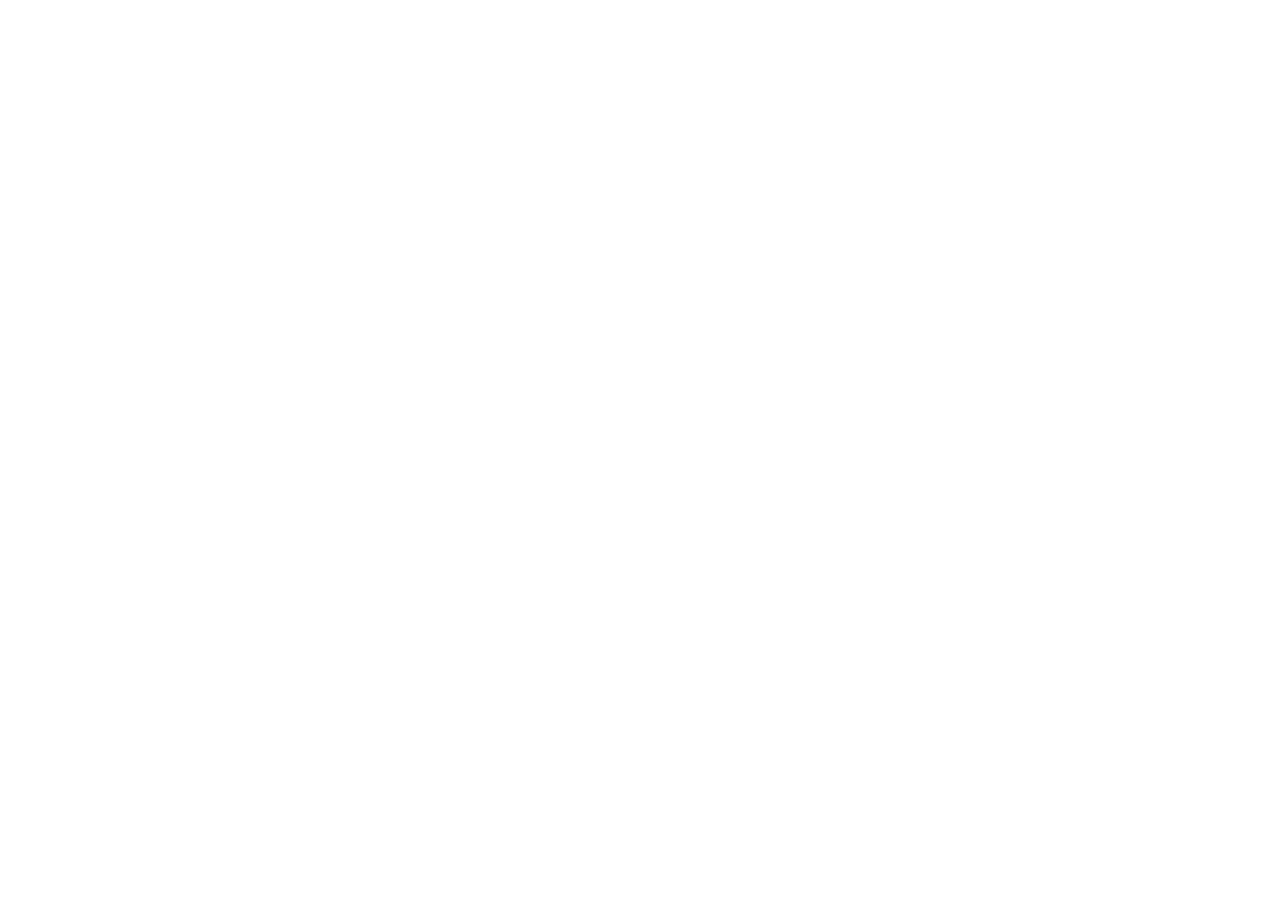
==== index.html @ fd1d8712 "index" ====
<!DOCTYPE html>
<html lang="en">
<head>
    <meta charset="UTF-8">
    <meta name="viewport" content="width=device-width, initial-scale=1.0">
    <title>Bienes Raices</title>
</head>
<body>
    
</body>
</html>
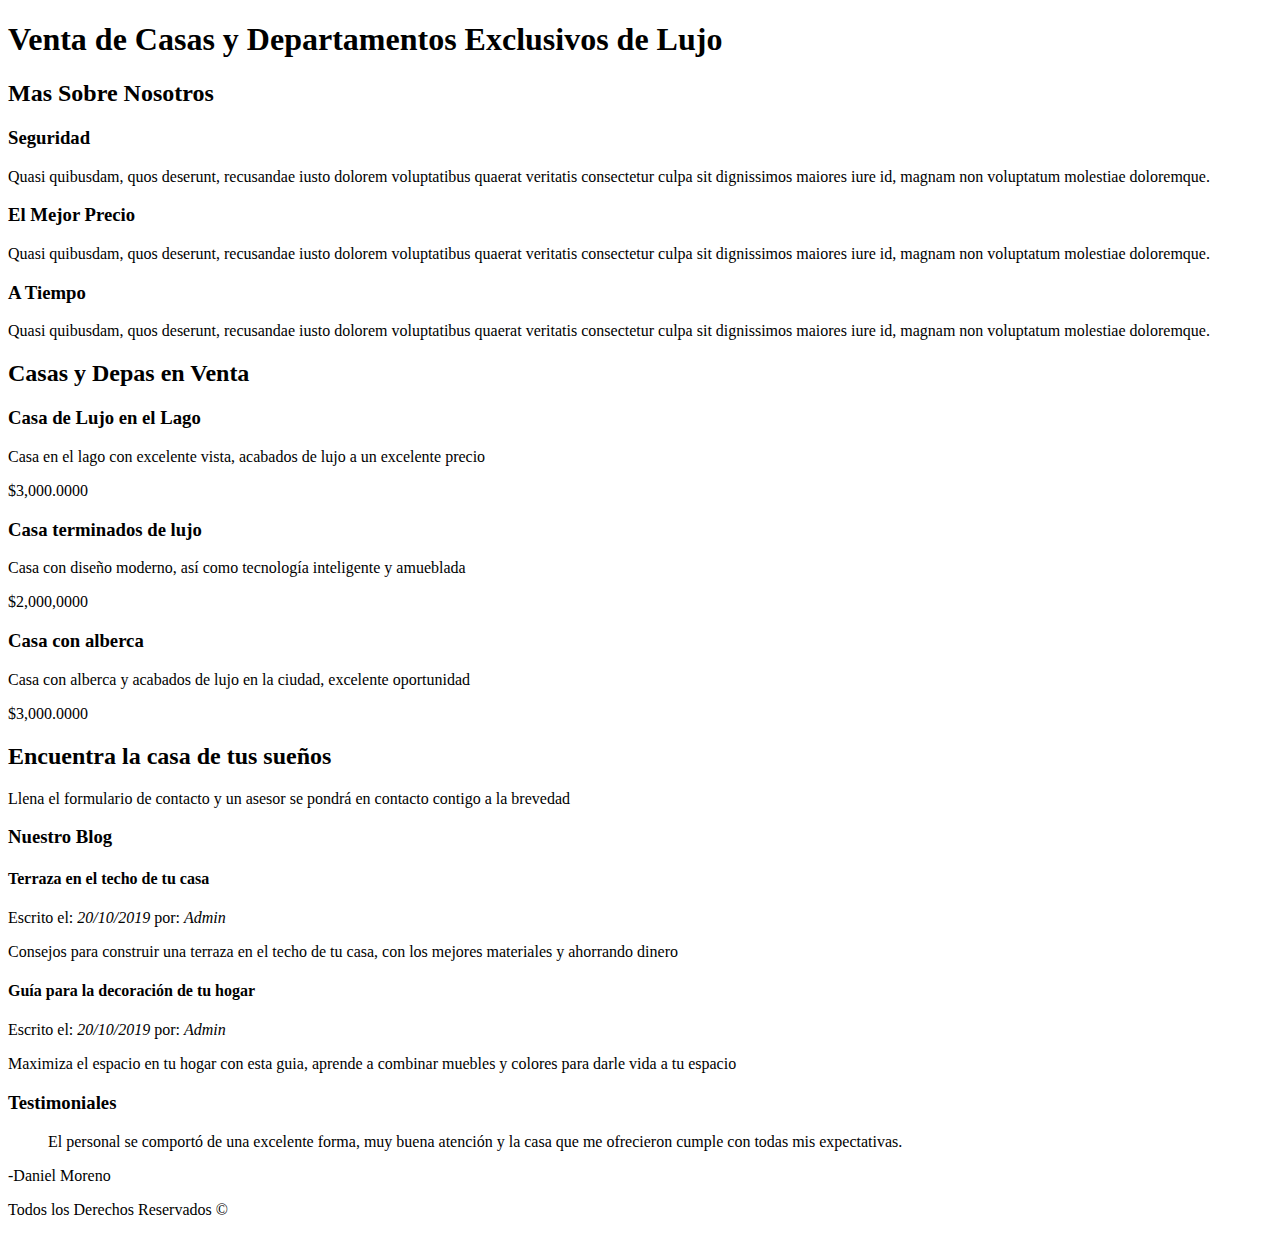
==== commit 8d05ed73: "textos y parrafos" ====
--- a/index.html
+++ b/index.html
@@ -6,6 +6,52 @@
     <title>Bienes Raices</title>
 </head>
 <body>
+    <h1>Venta de Casas y Departamentos Exclusivos de Lujo</h1>
+
+    <h2>Mas Sobre Nosotros</h2>
     
+    <h3>Seguridad</h3>
+    <p>Quasi quibusdam, quos deserunt, recusandae iusto dolorem voluptatibus quaerat veritatis consectetur culpa sit dignissimos maiores iure id, magnam non voluptatum molestiae doloremque.</p>
+    
+    <h3>El Mejor Precio</h3> 
+    <p>Quasi quibusdam, quos deserunt, recusandae iusto dolorem voluptatibus quaerat veritatis consectetur culpa sit dignissimos maiores iure id, magnam non voluptatum molestiae doloremque.</p>
+    
+    <h3>A Tiempo</h3>
+    <p>Quasi quibusdam, quos deserunt, recusandae iusto dolorem voluptatibus quaerat veritatis consectetur culpa sit dignissimos maiores iure id, magnam non voluptatum molestiae doloremque.</p>
+    
+    <h2>Casas y Depas en Venta</h2>   
+    
+    <h3>Casa de Lujo en el Lago</h3>
+    <p>Casa en el lago con excelente vista, acabados de lujo a un excelente precio</p>
+    <p>$3,000.0000</p>
+
+    <h3>Casa terminados de lujo</h3>
+    <p>Casa con diseño moderno, así como tecnología inteligente y amueblada</p>
+    <p>$2,000,0000</p>
+
+    <h3>Casa con alberca</h3>
+    <p>Casa con alberca y acabados de lujo en la ciudad, excelente oportunidad</p>
+    <p>$3,000.0000</p>
+
+    <h2>Encuentra la casa de tus sueños</h2>
+    <p>Llena el formulario de contacto y un asesor se pondrá en contacto contigo a la brevedad</p>
+
+    <h3>Nuestro Blog</h3>
+    <h4>Terraza en el techo de tu casa</h4>
+    <p>Escrito el: <em>20/10/2019</em> por: <em>Admin</em></p>
+    <p>Consejos para construir una terraza en el techo de tu casa, con los mejores materiales y ahorrando dinero</p>
+
+    <h4>Guía para la decoración de tu hogar</h4>
+    <p>Escrito el: <em>20/10/2019</em> por: <em>Admin</em></p>
+    <p>Maximiza el espacio en tu hogar con esta guia, aprende a combinar muebles y colores para darle vida a tu espacio</p>
+
+    <h3>Testimoniales</h3>
+    <blockquote>
+        El personal se comportó de una excelente forma, muy buena atención y la casa 
+        que me ofrecieron cumple con todas mis expectativas.
+    </blockquote>
+    <p>-Daniel Moreno</p>
+
+    <p>Todos los Derechos Reservados &copy;</p>
 </body>
-</html>+</html>  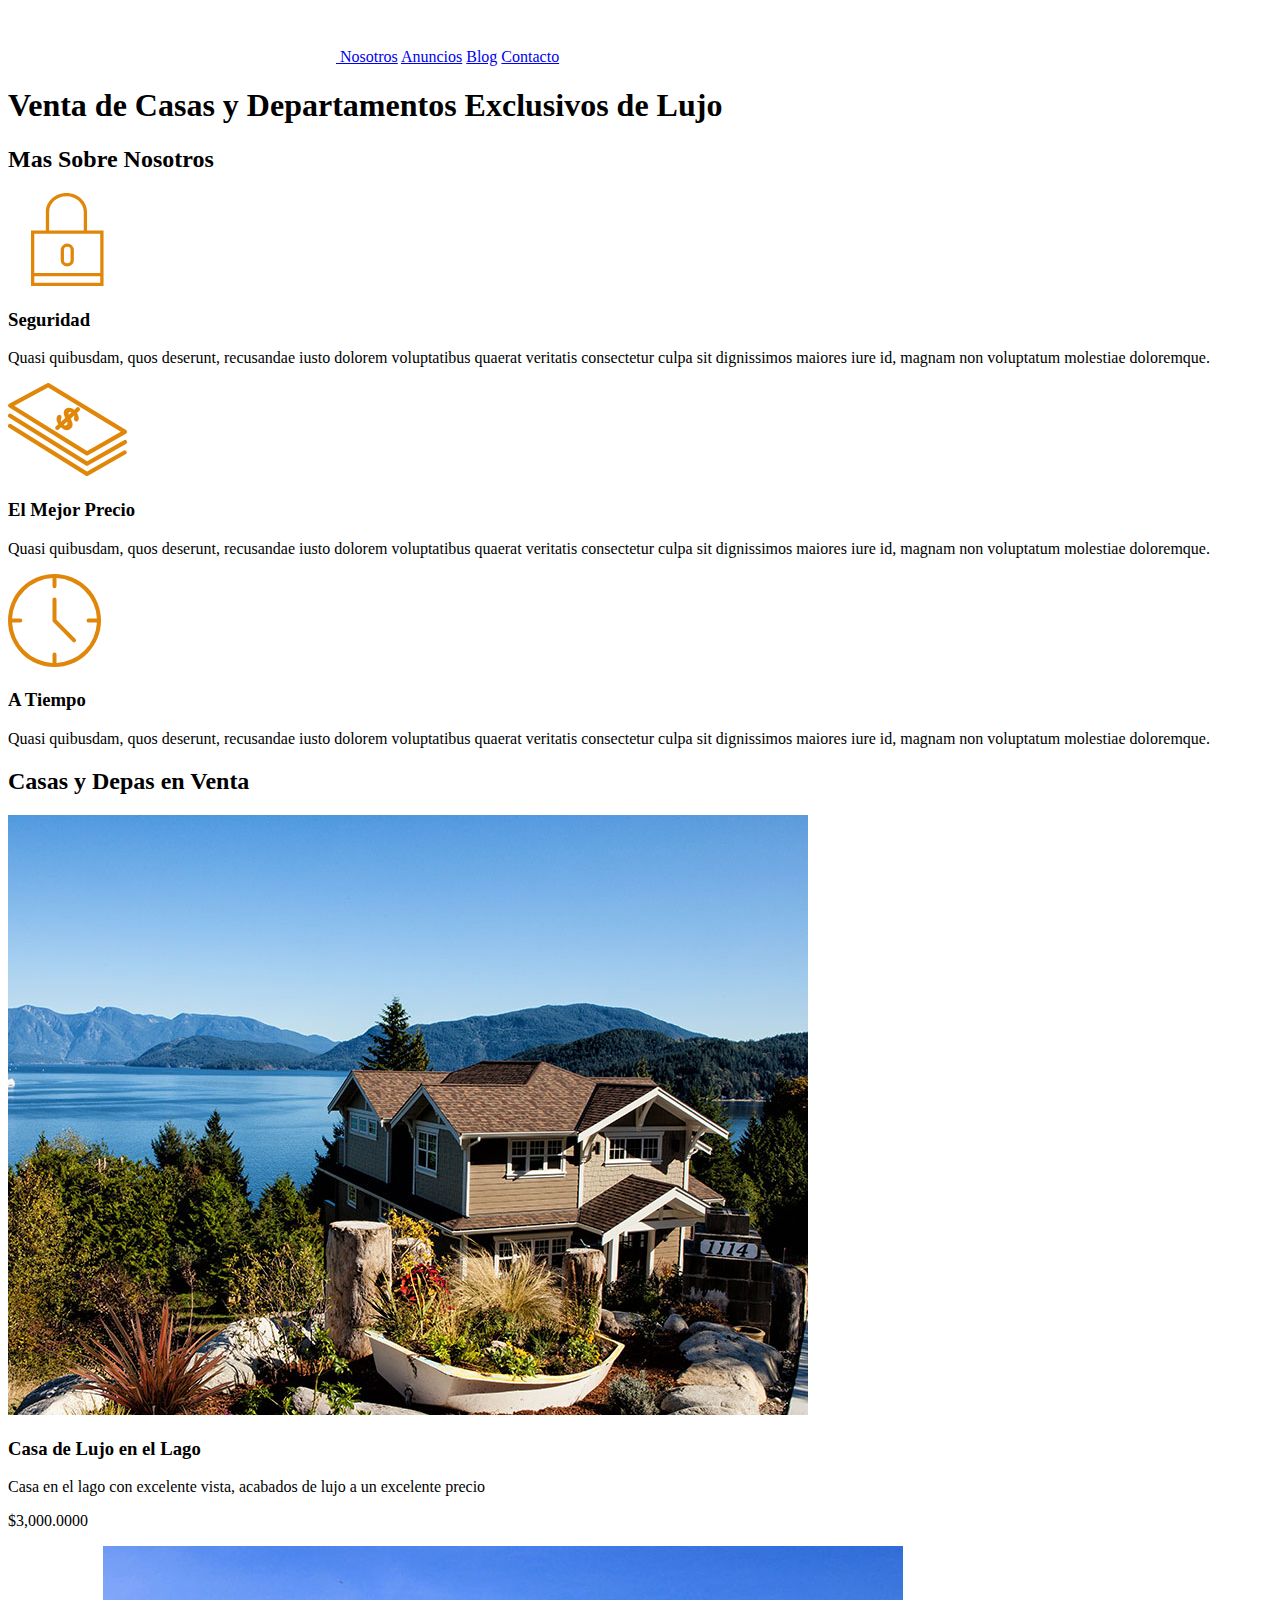
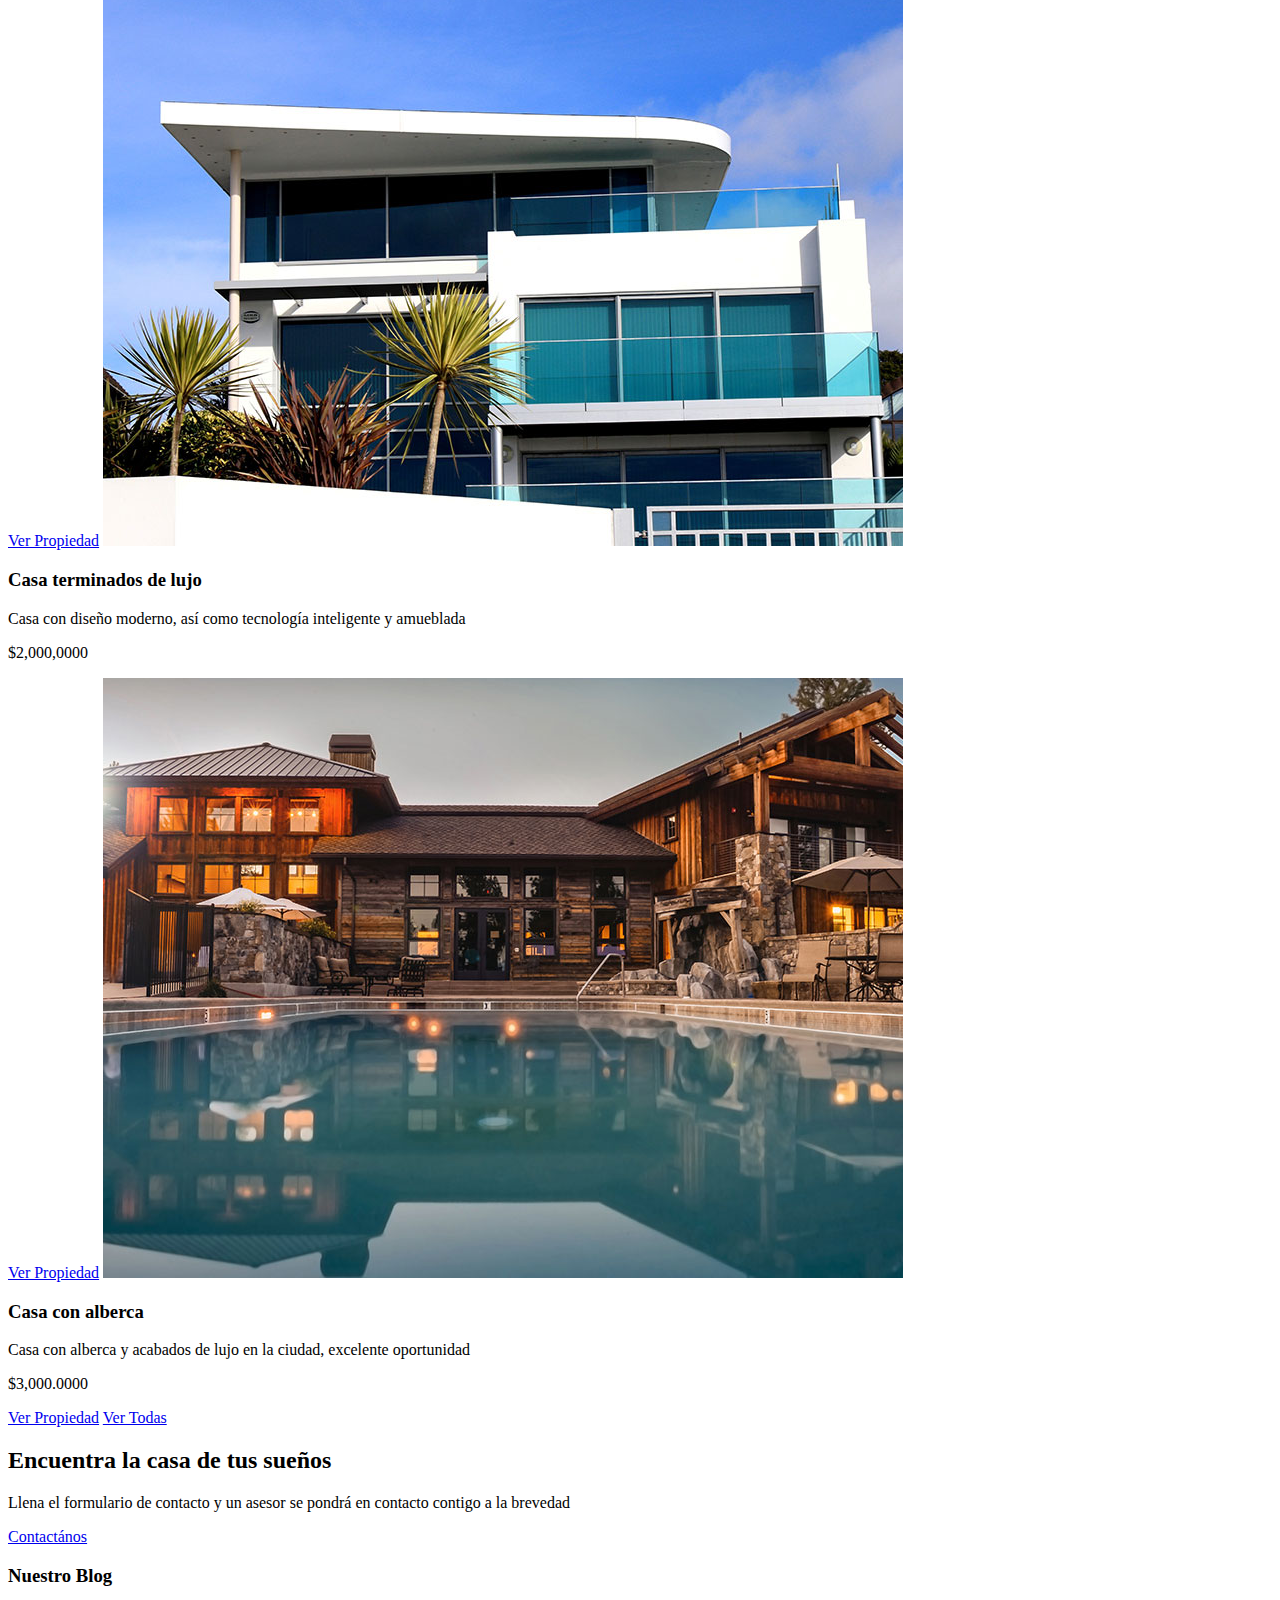
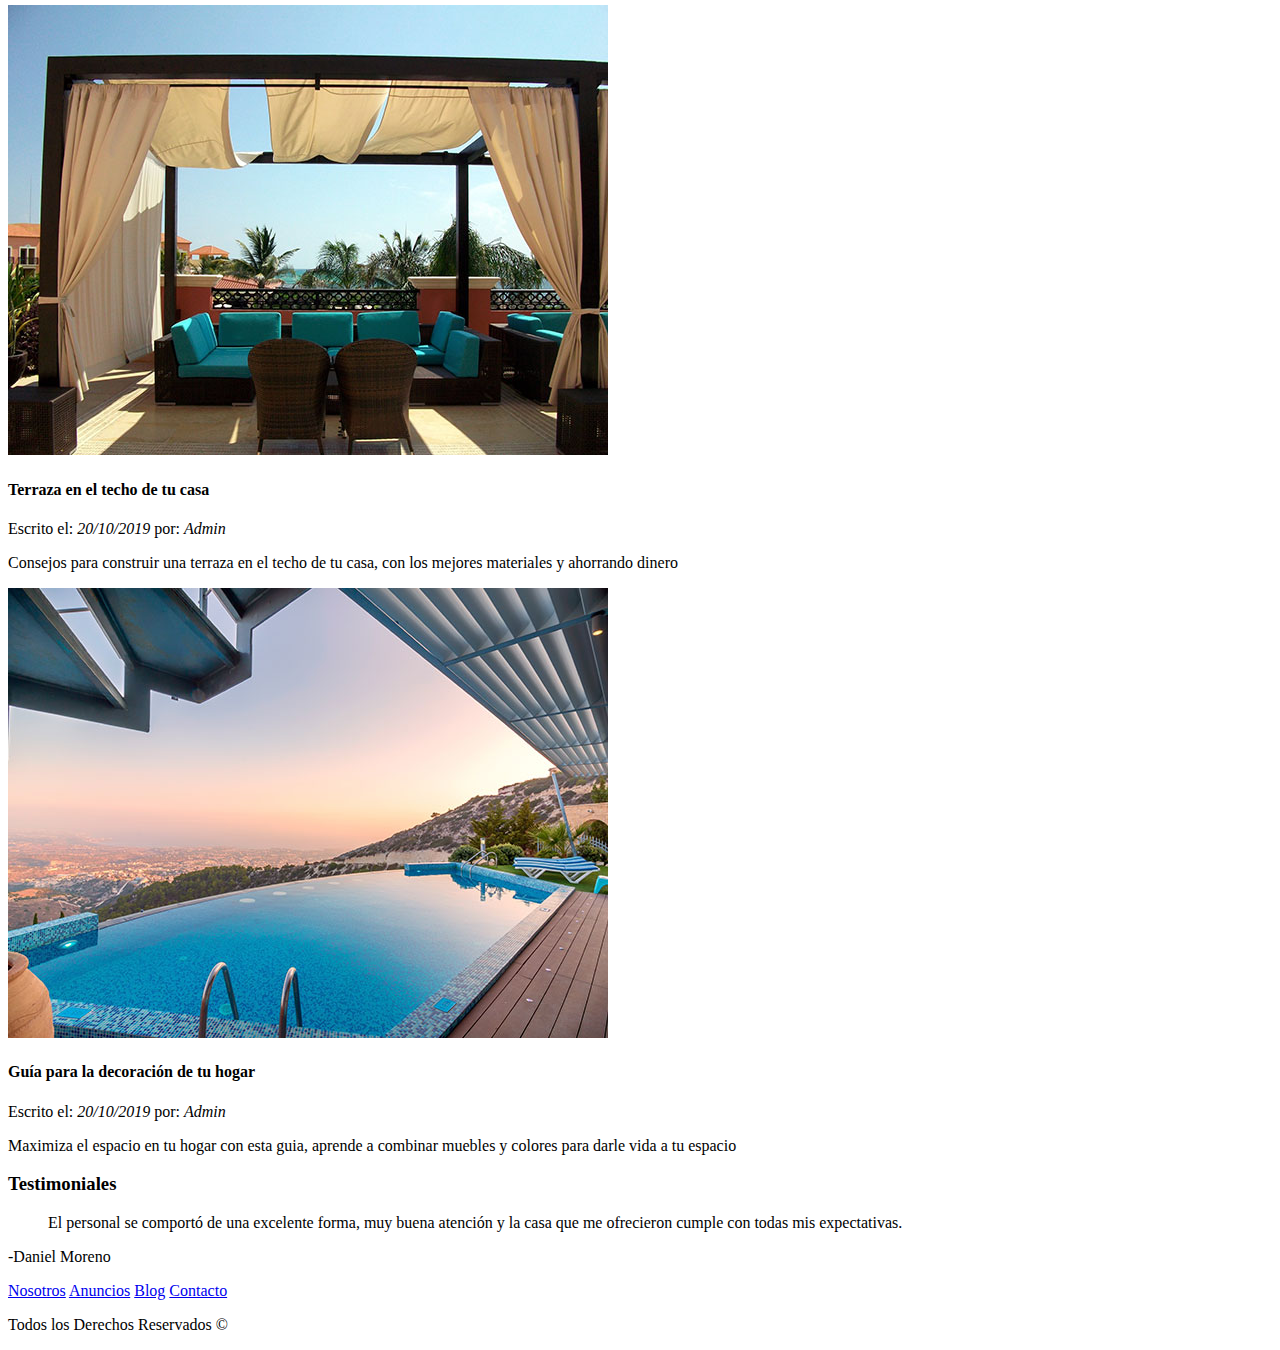
==== commit 7ca7a2c2: "etiquetas <a> y <img>" ====
--- a/index.html
+++ b/index.html
@@ -6,52 +6,83 @@
     <title>Bienes Raices</title>
 </head>
 <body>
+
+    <a href="/">
+        <img src="img/logo.svg" alt="">
+    </a>
+    <a href="nosotros.html">Nosotros</a>
+    <a href="anuncios.html">Anuncios</a>
+    <a href="blog.html">Blog</a>
+    <a href="contacto.html">Contacto</a>
+    
     <h1>Venta de Casas y Departamentos Exclusivos de Lujo</h1>
 
     <h2>Mas Sobre Nosotros</h2>
     
+    <img src="img/icono1.svg" alt="">
     <h3>Seguridad</h3>
     <p>Quasi quibusdam, quos deserunt, recusandae iusto dolorem voluptatibus quaerat veritatis consectetur culpa sit dignissimos maiores iure id, magnam non voluptatum molestiae doloremque.</p>
     
+    <img src="img/icono2.svg" alt="">
     <h3>El Mejor Precio</h3> 
     <p>Quasi quibusdam, quos deserunt, recusandae iusto dolorem voluptatibus quaerat veritatis consectetur culpa sit dignissimos maiores iure id, magnam non voluptatum molestiae doloremque.</p>
     
+    <img src="img/icono3.svg" alt="">
     <h3>A Tiempo</h3>
     <p>Quasi quibusdam, quos deserunt, recusandae iusto dolorem voluptatibus quaerat veritatis consectetur culpa sit dignissimos maiores iure id, magnam non voluptatum molestiae doloremque.</p>
     
     <h2>Casas y Depas en Venta</h2>   
     
+    <img src="img/anuncio1.jpg" alt="">
     <h3>Casa de Lujo en el Lago</h3>
     <p>Casa en el lago con excelente vista, acabados de lujo a un excelente precio</p>
     <p>$3,000.0000</p>
+    <a href="#">Ver Propiedad</a>
 
+    <img src="img/anuncio2.jpg" alt="">
     <h3>Casa terminados de lujo</h3>
     <p>Casa con diseño moderno, así como tecnología inteligente y amueblada</p>
     <p>$2,000,0000</p>
+    <a href="#">Ver Propiedad</a>
 
+    <img src="img/anuncio3.jpg" alt="">
     <h3>Casa con alberca</h3>
     <p>Casa con alberca y acabados de lujo en la ciudad, excelente oportunidad</p>
     <p>$3,000.0000</p>
+    <a href="#">Ver Propiedad</a>
+
+    <a href="anuncios.html">Ver Todas</a>
 
     <h2>Encuentra la casa de tus sueños</h2>
-    <p>Llena el formulario de contacto y un asesor se pondrá en contacto contigo a la brevedad</p>
+    <p>Llena el formulario de contacto y un asesor se pondrá 
+    en contacto contigo a la brevedad</p>
+    <a href="contacto.html">Contactános</a>
 
     <h3>Nuestro Blog</h3>
+
+    <img src="img/blog1.jpg" alt="">
     <h4>Terraza en el techo de tu casa</h4>
     <p>Escrito el: <em>20/10/2019</em> por: <em>Admin</em></p>
     <p>Consejos para construir una terraza en el techo de tu casa, con los mejores materiales y ahorrando dinero</p>
 
+    <img src="img/blog2.jpg" alt="">
     <h4>Guía para la decoración de tu hogar</h4>
     <p>Escrito el: <em>20/10/2019</em> por: <em>Admin</em></p>
     <p>Maximiza el espacio en tu hogar con esta guia, aprende a combinar muebles y colores para darle vida a tu espacio</p>
 
     <h3>Testimoniales</h3>
+    
     <blockquote>
         El personal se comportó de una excelente forma, muy buena atención y la casa 
         que me ofrecieron cumple con todas mis expectativas.
     </blockquote>
     <p>-Daniel Moreno</p>
 
+    <a href="nosotros.html">Nosotros</a>
+    <a href="anuncios.html">Anuncios</a>
+    <a href="blog.html">Blog</a>
+    <a href="contacto.html">Contacto</a>
+
     <p>Todos los Derechos Reservados &copy;</p>
 </body>
 </html>  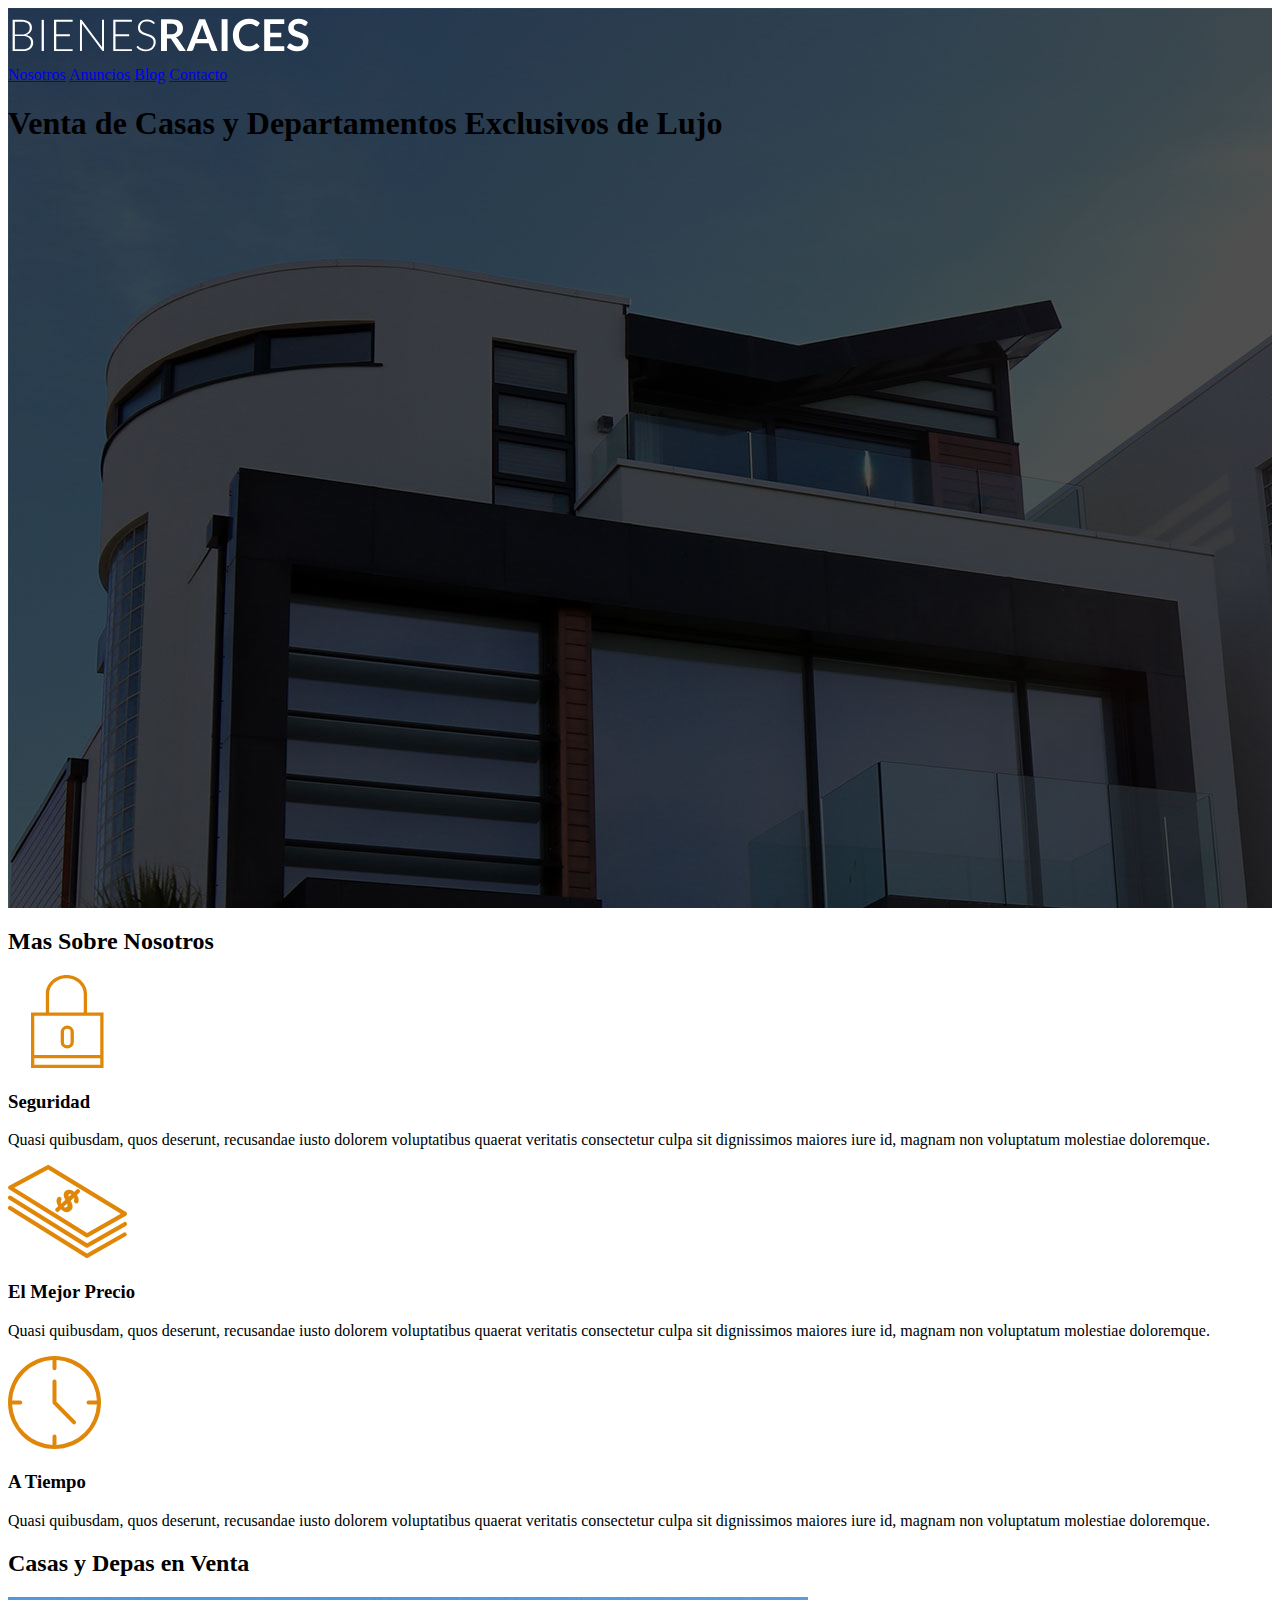
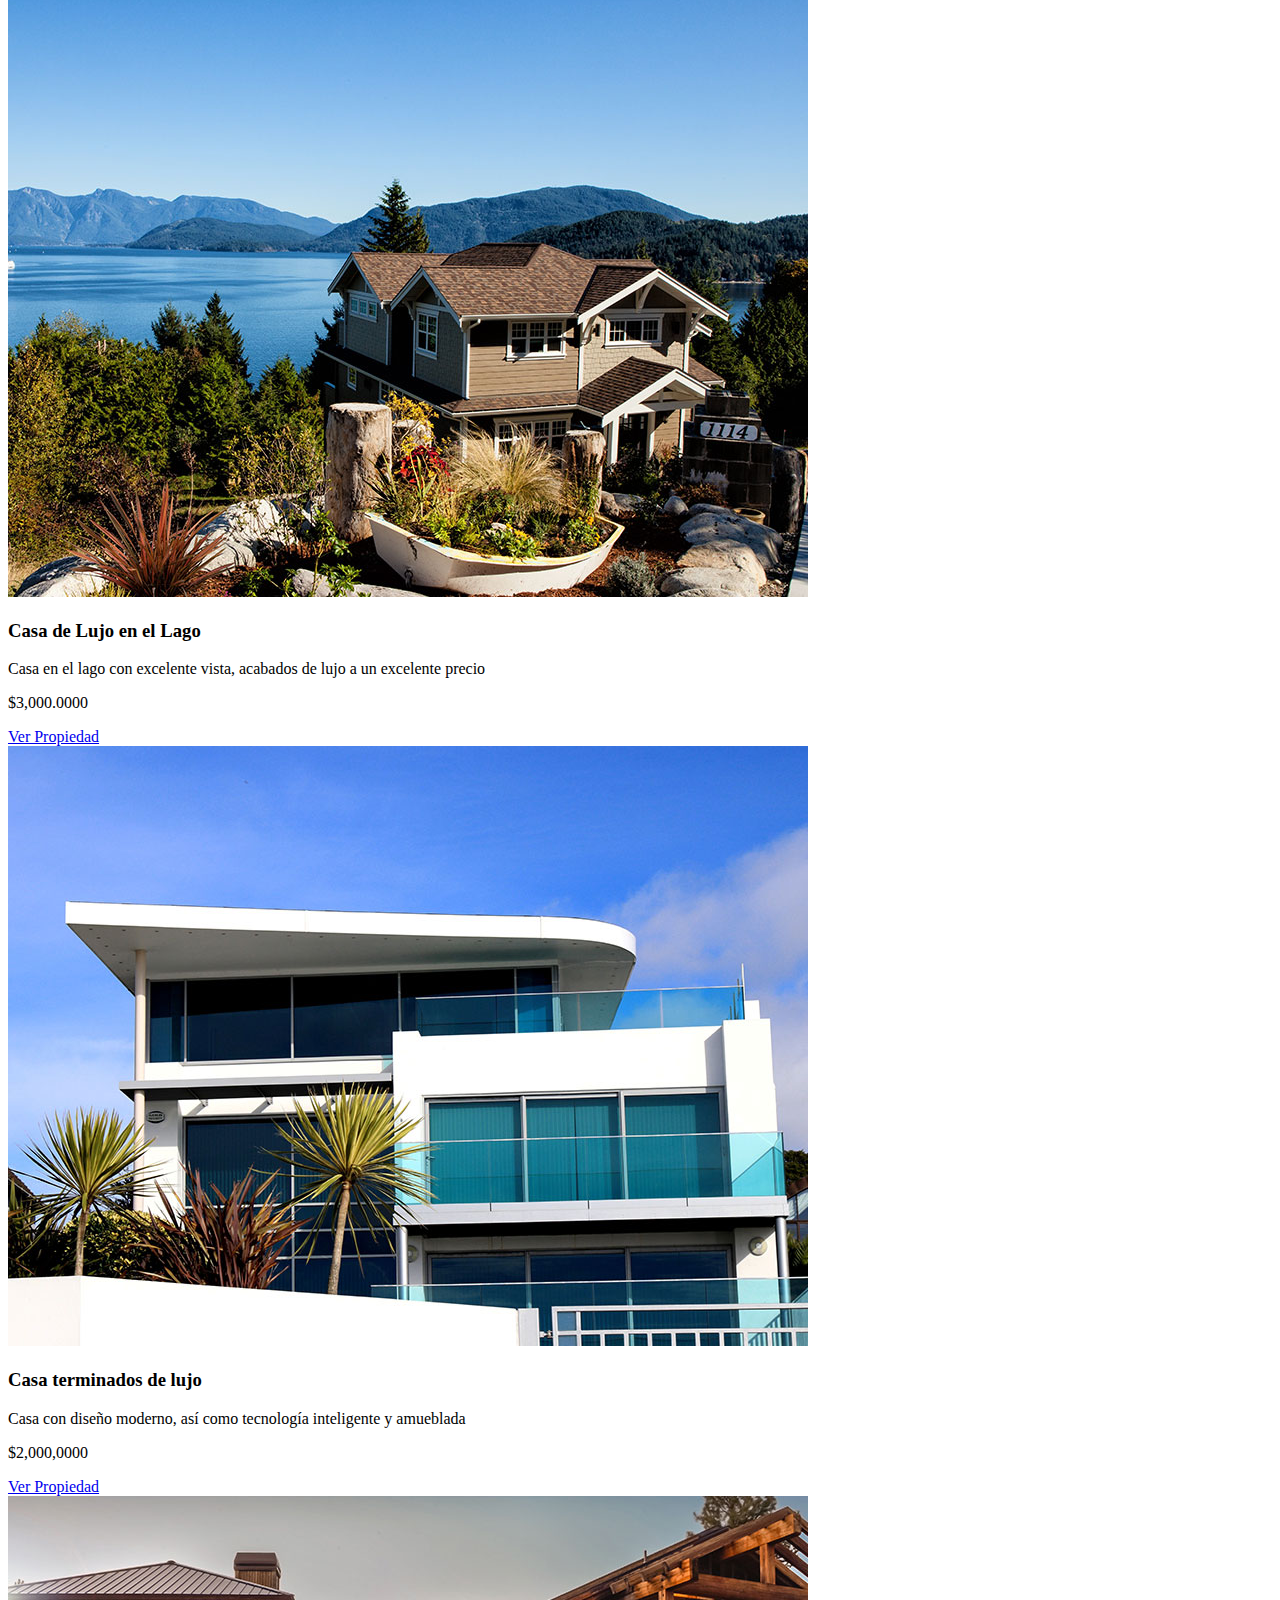
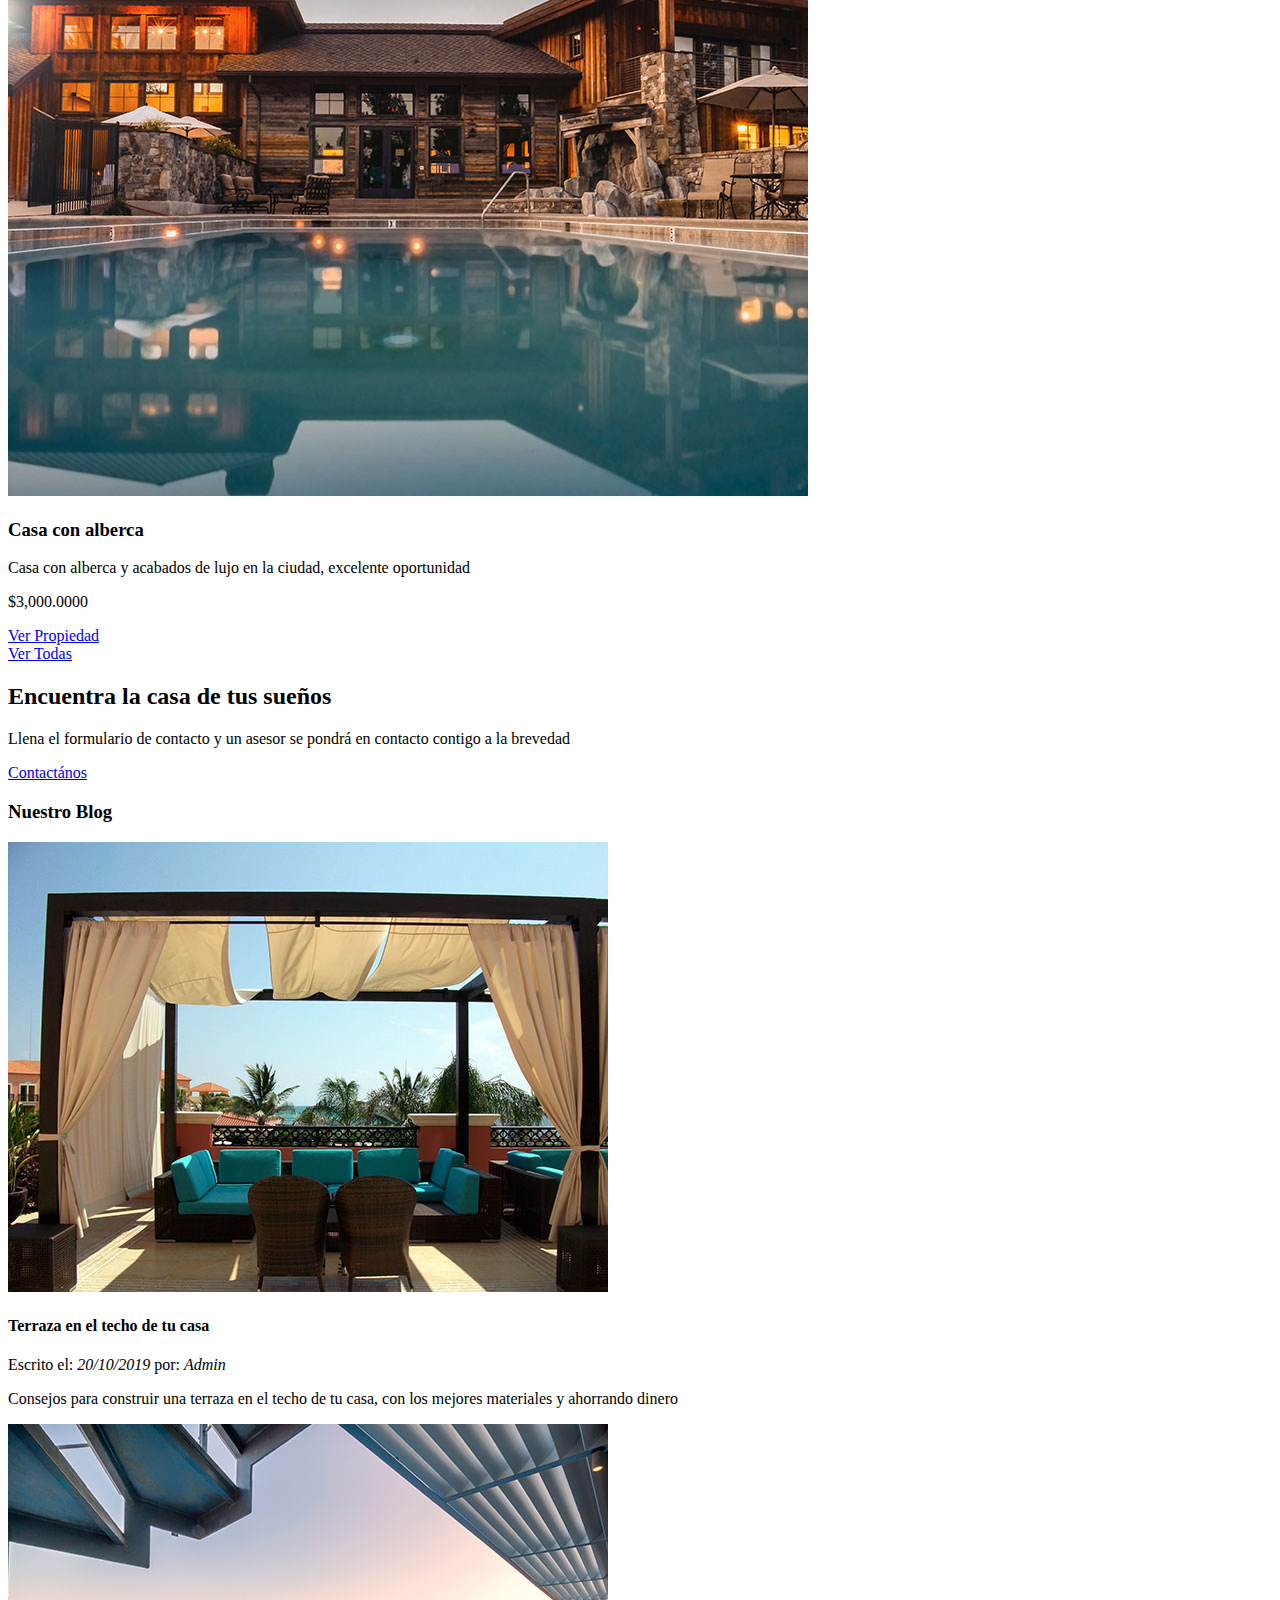
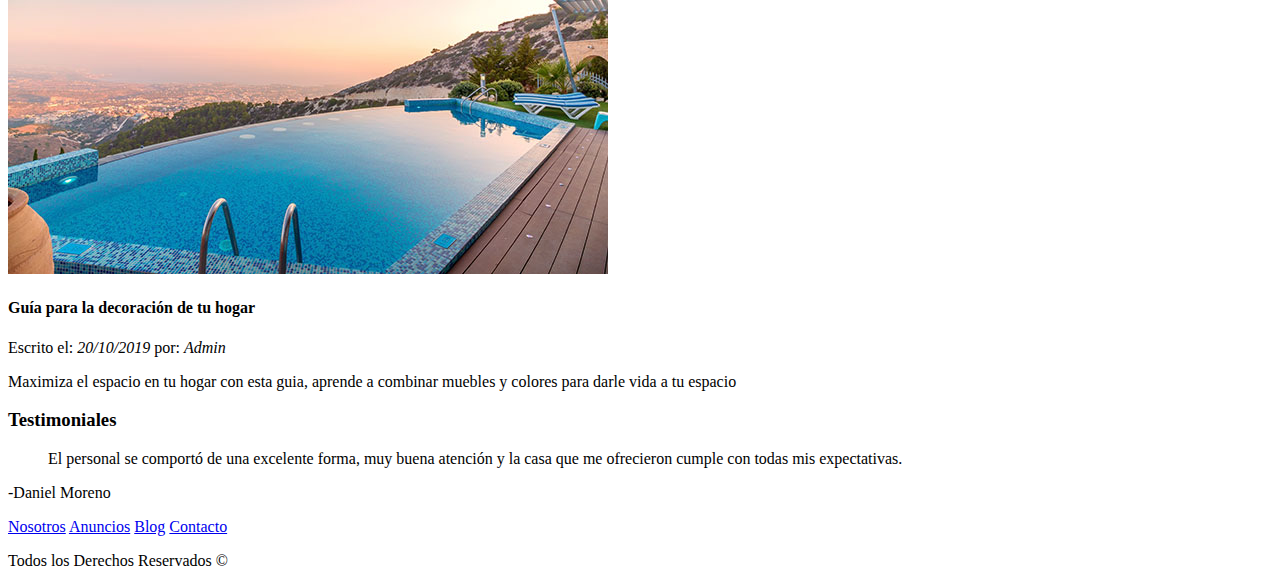
==== commit 7931ef59: "6,7,8" ====
--- a/index.html
+++ b/index.html
@@ -4,85 +4,120 @@
     <meta charset="UTF-8">
     <meta name="viewport" content="width=device-width, initial-scale=1.0">
     <title>Bienes Raices</title>
+    <link rel="stylesheet" href="css/styles.css">
 </head>
 <body>
 
-    <a href="/">
-        <img src="img/logo.svg" alt="">
-    </a>
-    <a href="nosotros.html">Nosotros</a>
-    <a href="anuncios.html">Anuncios</a>
-    <a href="blog.html">Blog</a>
-    <a href="contacto.html">Contacto</a>
+    <header class="site-header inicio">
+        <a href="/">
+            <img src="img/logo.svg" alt="">
+        </a>
+        <nav>
+            <a href="nosotros.html">Nosotros</a>
+            <a href="anuncios.html">Anuncios</a>
+            <a href="blog.html">Blog</a>
+            <a href="contacto.html">Contacto</a>
+        </nav>
+        <h1>Venta de Casas y Departamentos Exclusivos de Lujo</h1>
+    </header>
     
-    <h1>Venta de Casas y Departamentos Exclusivos de Lujo</h1>
+    <section>
 
-    <h2>Mas Sobre Nosotros</h2>
+        <h2>Mas Sobre Nosotros</h2>
+        
+        <div>
+            <img src="img/icono1.svg" alt="">
+            <h3>Seguridad</h3>
+            <p>Quasi quibusdam, quos deserunt, recusandae iusto dolorem voluptatibus quaerat veritatis consectetur culpa sit dignissimos maiores iure id, magnam non voluptatum molestiae doloremque.</p>
+        </div>
     
-    <img src="img/icono1.svg" alt="">
-    <h3>Seguridad</h3>
-    <p>Quasi quibusdam, quos deserunt, recusandae iusto dolorem voluptatibus quaerat veritatis consectetur culpa sit dignissimos maiores iure id, magnam non voluptatum molestiae doloremque.</p>
+        <div>
+            <img src="img/icono2.svg" alt="">
+            <h3>El Mejor Precio</h3> 
+            <p>Quasi quibusdam, quos deserunt, recusandae iusto dolorem voluptatibus quaerat veritatis consectetur culpa sit dignissimos maiores iure id, magnam non voluptatum molestiae doloremque.</p>
+        </div>
+
+        <div>
+            <img src="img/icono3.svg" alt="">
+            <h3>A Tiempo</h3>
+            <p>Quasi quibusdam, quos deserunt, recusandae iusto dolorem voluptatibus quaerat veritatis consectetur culpa sit dignissimos maiores iure id, magnam non voluptatum molestiae doloremque.</p>
+        </div>
+    </section>
+
+    <main>
     
-    <img src="img/icono2.svg" alt="">
-    <h3>El Mejor Precio</h3> 
-    <p>Quasi quibusdam, quos deserunt, recusandae iusto dolorem voluptatibus quaerat veritatis consectetur culpa sit dignissimos maiores iure id, magnam non voluptatum molestiae doloremque.</p>
+        <h2>Casas y Depas en Venta</h2>   
+        
+        <div>
+            <img src="img/anuncio1.jpg" alt="">
+            <h3>Casa de Lujo en el Lago</h3>
+            <p>Casa en el lago con excelente vista, acabados de lujo a un excelente precio</p>
+            <p>$3,000.0000</p>
+            <a href="#">Ver Propiedad</a>
+        </div>
+
+        <div>
+            <img src="img/anuncio2.jpg" alt="">
+            <h3>Casa terminados de lujo</h3>
+            <p>Casa con diseño moderno, así como tecnología inteligente y amueblada</p>
+            <p>$2,000,0000</p>
+            <a href="#">Ver Propiedad</a>
+        </div>
+
+        <div>
+            <img src="img/anuncio3.jpg" alt="">
+            <h3>Casa con alberca</h3>
+            <p>Casa con alberca y acabados de lujo en la ciudad, excelente oportunidad</p>
+            <p>$3,000.0000</p>
+            <a href="#">Ver Propiedad</a>
+        </div>
+
+        <a href="anuncios.html">Ver Todas</a>
     
-    <img src="img/icono3.svg" alt="">
-    <h3>A Tiempo</h3>
-    <p>Quasi quibusdam, quos deserunt, recusandae iusto dolorem voluptatibus quaerat veritatis consectetur culpa sit dignissimos maiores iure id, magnam non voluptatum molestiae doloremque.</p>
-    
-    <h2>Casas y Depas en Venta</h2>   
-    
-    <img src="img/anuncio1.jpg" alt="">
-    <h3>Casa de Lujo en el Lago</h3>
-    <p>Casa en el lago con excelente vista, acabados de lujo a un excelente precio</p>
-    <p>$3,000.0000</p>
-    <a href="#">Ver Propiedad</a>
+    </main>
 
-    <img src="img/anuncio2.jpg" alt="">
-    <h3>Casa terminados de lujo</h3>
-    <p>Casa con diseño moderno, así como tecnología inteligente y amueblada</p>
-    <p>$2,000,0000</p>
-    <a href="#">Ver Propiedad</a>
+    <section>
+        <h2>Encuentra la casa de tus sueños</h2>
+        <p>Llena el formulario de contacto y un asesor se pondrá 
+        en contacto contigo a la brevedad</p>
+        <a href="contacto.html">Contactános</a>
+    </section>
 
-    <img src="img/anuncio3.jpg" alt="">
-    <h3>Casa con alberca</h3>
-    <p>Casa con alberca y acabados de lujo en la ciudad, excelente oportunidad</p>
-    <p>$3,000.0000</p>
-    <a href="#">Ver Propiedad</a>
+    <section>
+        <h3>Nuestro Blog</h3>
 
-    <a href="anuncios.html">Ver Todas</a>
+        <article>
+            <img src="img/blog1.jpg" alt="">
+            <h4>Terraza en el techo de tu casa</h4>
+            <p>Escrito el: <em>20/10/2019</em> por: <em>Admin</em></p>
+            <p>Consejos para construir una terraza en el techo de tu casa, con los mejores materiales y ahorrando dinero</p>
+        </article>
 
-    <h2>Encuentra la casa de tus sueños</h2>
-    <p>Llena el formulario de contacto y un asesor se pondrá 
-    en contacto contigo a la brevedad</p>
-    <a href="contacto.html">Contactános</a>
+        <article>
+            <img src="img/blog2.jpg" alt="">
+            <h4>Guía para la decoración de tu hogar</h4>
+            <p>Escrito el: <em>20/10/2019</em> por: <em>Admin</em></p>
+            <p>Maximiza el espacio en tu hogar con esta guia, aprende a combinar muebles y colores para darle vida a tu espacio</p>
+        </article>
+    </section>
 
-    <h3>Nuestro Blog</h3>
-
-    <img src="img/blog1.jpg" alt="">
-    <h4>Terraza en el techo de tu casa</h4>
-    <p>Escrito el: <em>20/10/2019</em> por: <em>Admin</em></p>
-    <p>Consejos para construir una terraza en el techo de tu casa, con los mejores materiales y ahorrando dinero</p>
-
-    <img src="img/blog2.jpg" alt="">
-    <h4>Guía para la decoración de tu hogar</h4>
-    <p>Escrito el: <em>20/10/2019</em> por: <em>Admin</em></p>
-    <p>Maximiza el espacio en tu hogar con esta guia, aprende a combinar muebles y colores para darle vida a tu espacio</p>
-
-    <h3>Testimoniales</h3>
-    
-    <blockquote>
-        El personal se comportó de una excelente forma, muy buena atención y la casa 
-        que me ofrecieron cumple con todas mis expectativas.
-    </blockquote>
-    <p>-Daniel Moreno</p>
-
-    <a href="nosotros.html">Nosotros</a>
-    <a href="anuncios.html">Anuncios</a>
-    <a href="blog.html">Blog</a>
-    <a href="contacto.html">Contacto</a>
-
+    <section>
+        <h3>Testimoniales</h3>
+        
+        <blockquote>
+            El personal se comportó de una excelente forma, muy buena atención y la casa 
+            que me ofrecieron cumple con todas mis expectativas.
+        </blockquote>
+        <p>-Daniel Moreno</p>
+    </section>
+    <footer>
+        <nav>
+            <a href="nosotros.html">Nosotros</a>
+            <a href="anuncios.html">Anuncios</a>
+            <a href="blog.html">Blog</a>
+            <a href="contacto.html">Contacto</a>
+        </nav>
+    </footer>
     <p>Todos los Derechos Reservados &copy;</p>
 </body>
 </html>  --- a/css/styles.css
+++ b/css/styles.css
@@ -0,0 +1,6 @@
+/*Header*/
+.site-header.inicio{
+    background-image: url(../img/header.jpg);
+    height: 100vh;
+    min-height: 600px;
+}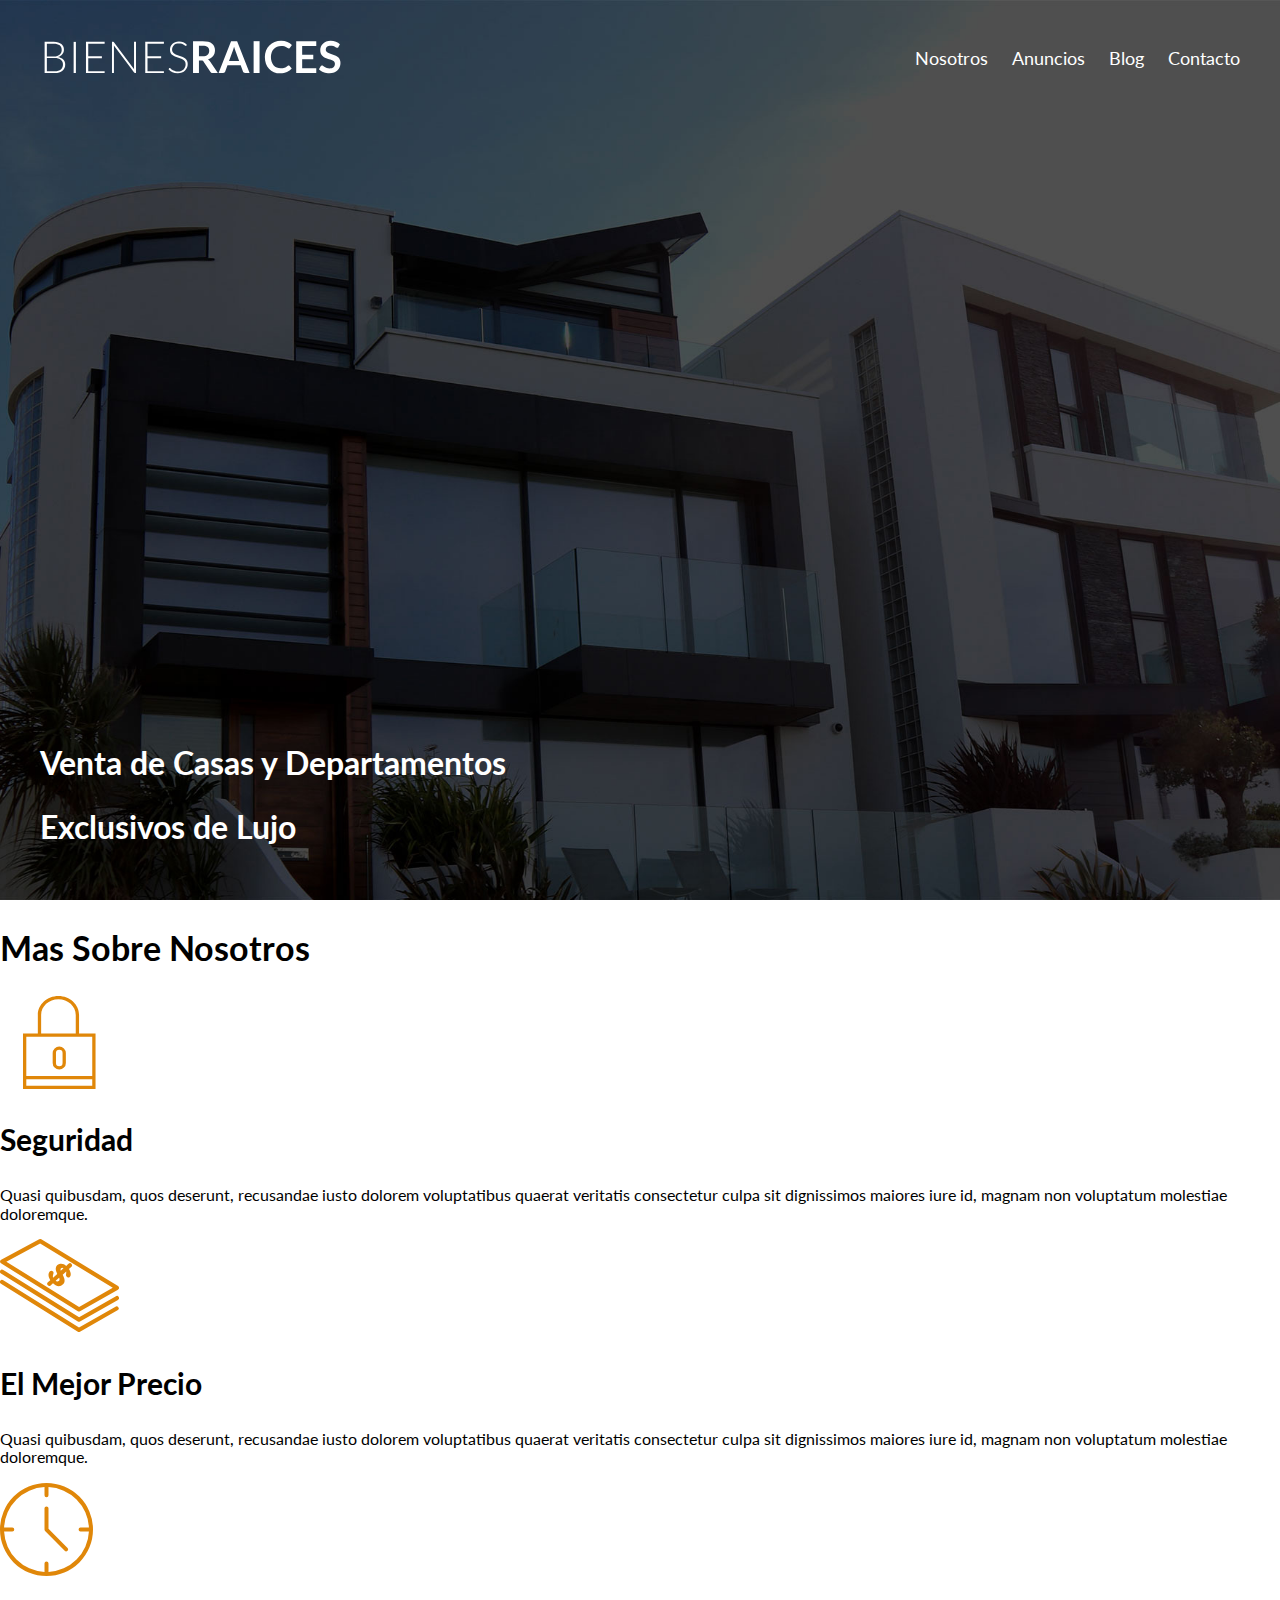
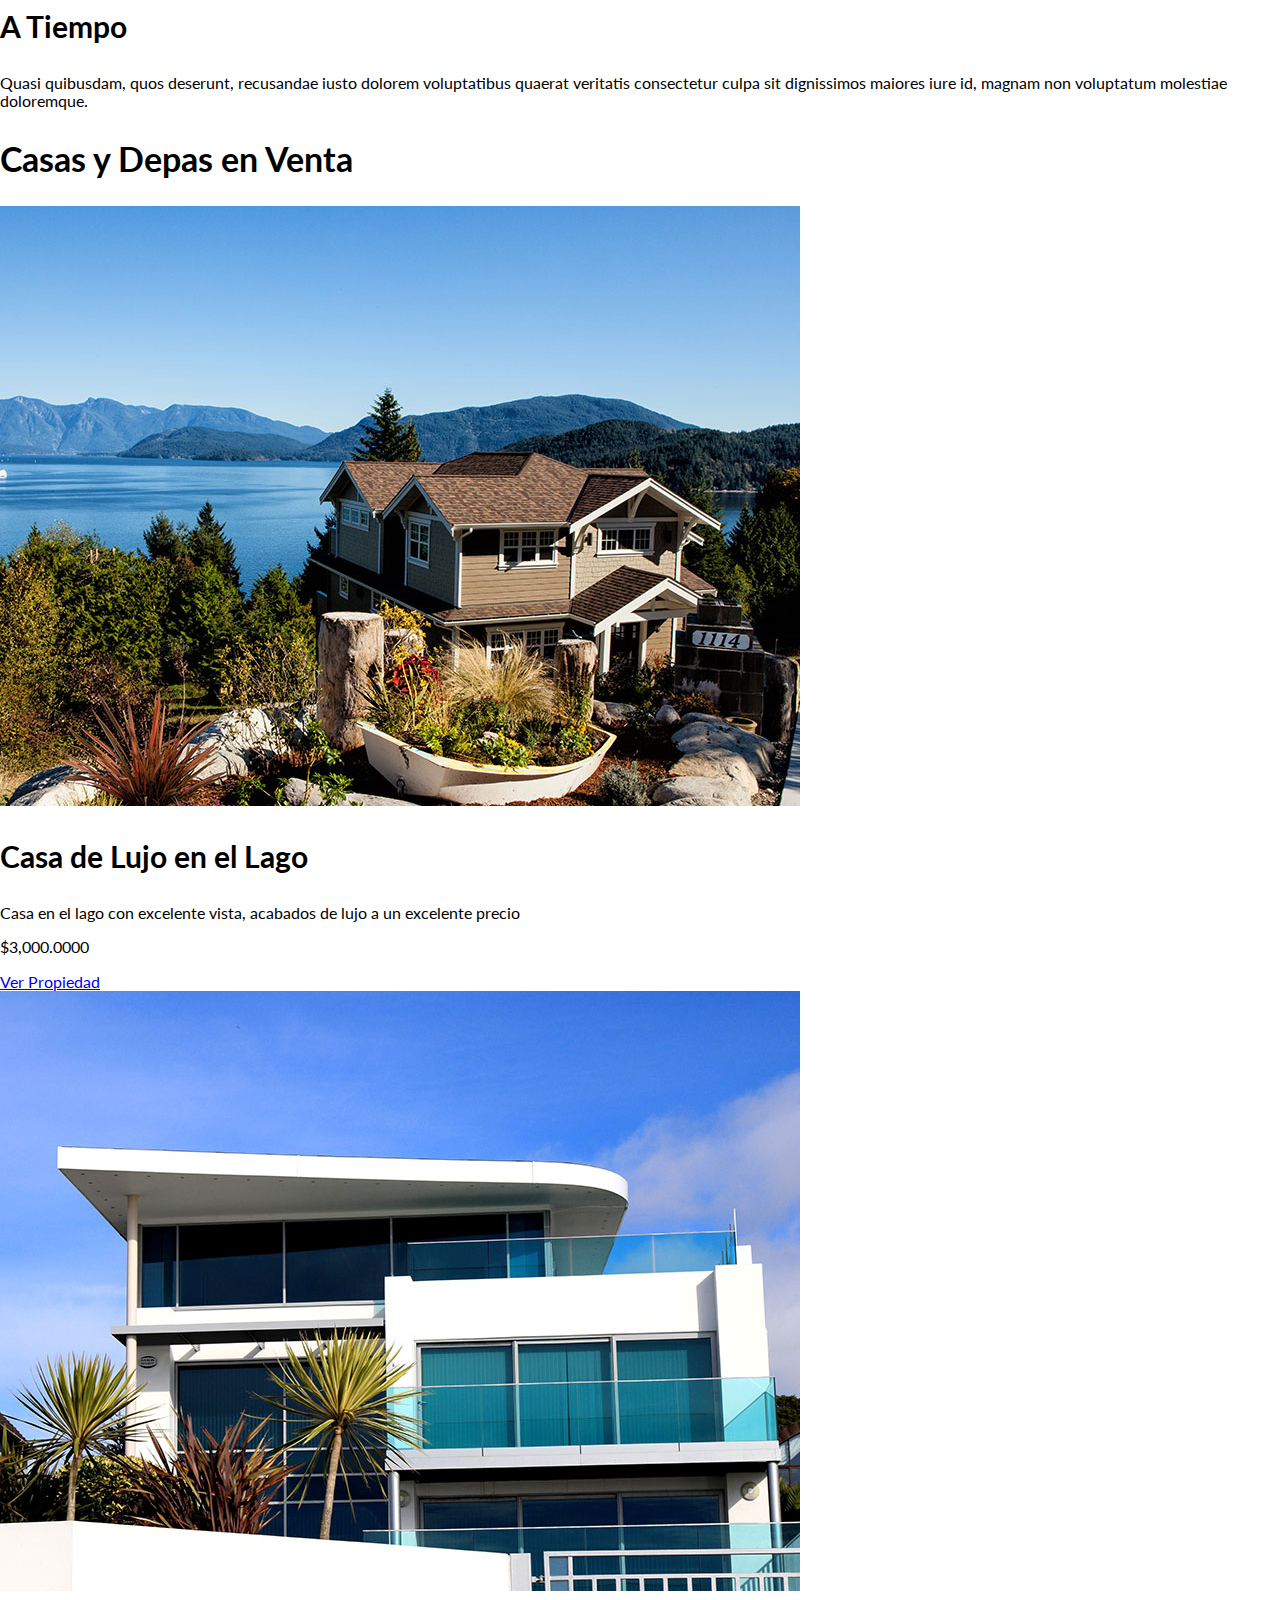
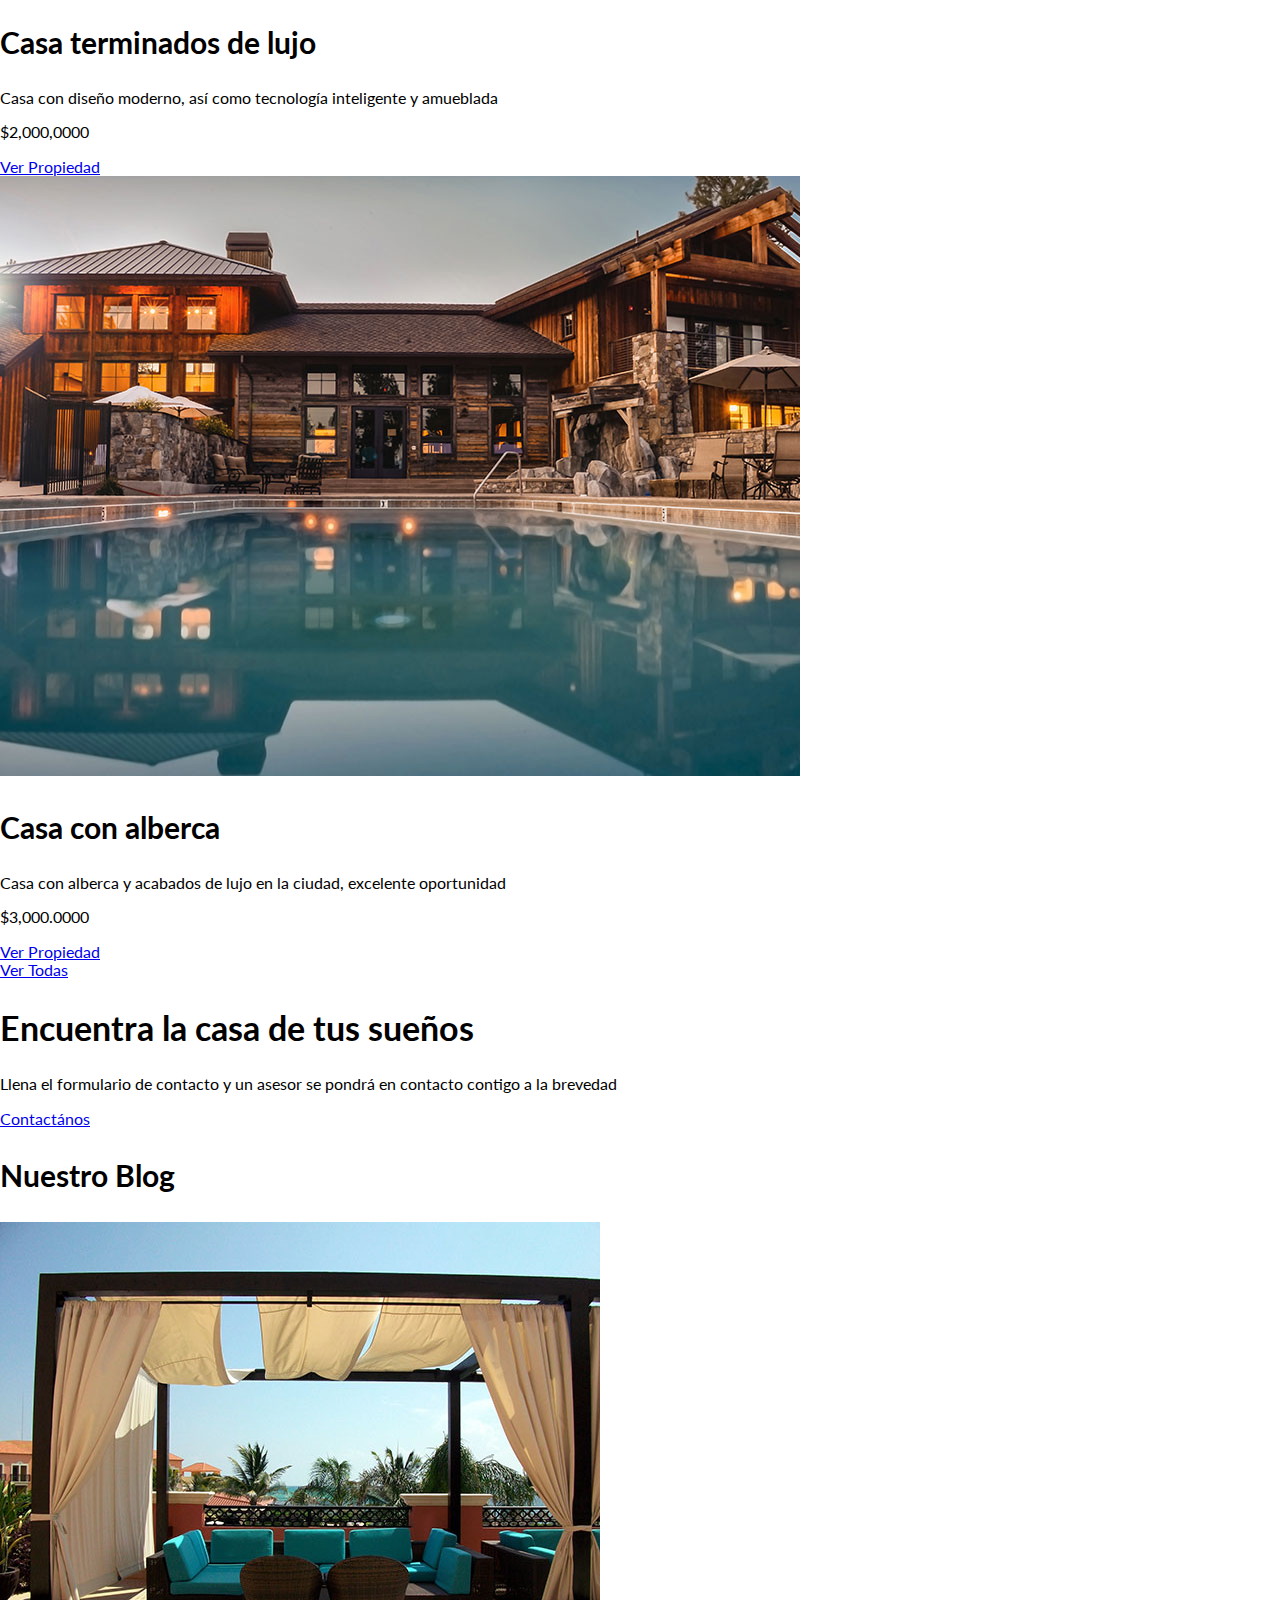
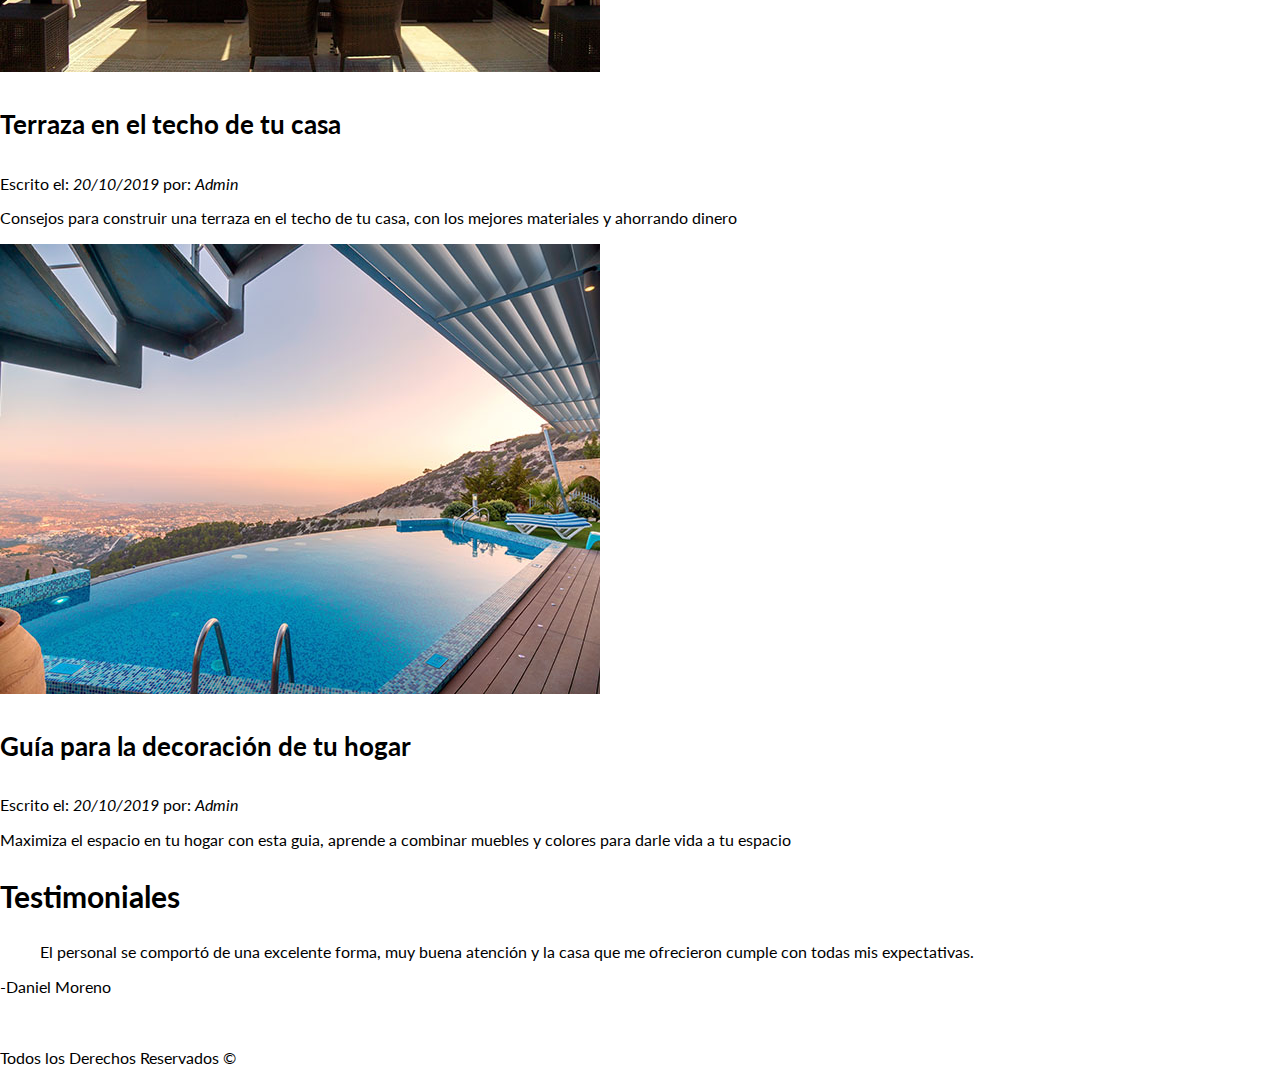
==== commit 2ef27468: "css, modificando header(6,7,8)" ====
--- a/index.html
+++ b/index.html
@@ -4,21 +4,27 @@
     <meta charset="UTF-8">
     <meta name="viewport" content="width=device-width, initial-scale=1.0">
     <title>Bienes Raices</title>
+    <link rel="stylesheet" href="https://fonts.googleapis.com/css?family=Lato:300,400,700,900">
     <link rel="stylesheet" href="css/styles.css">
+    <link rel="stylesheet" href="css/normalize.css">
 </head>
 <body>
 
     <header class="site-header inicio">
-        <a href="/">
-            <img src="img/logo.svg" alt="">
-        </a>
-        <nav>
-            <a href="nosotros.html">Nosotros</a>
-            <a href="anuncios.html">Anuncios</a>
-            <a href="blog.html">Blog</a>
-            <a href="contacto.html">Contacto</a>
-        </nav>
-        <h1>Venta de Casas y Departamentos Exclusivos de Lujo</h1>
+        <div class="contenedor contenido-header">
+            <div class="barra">
+                <a href="/">
+                    <img src="img/logo.svg" alt="">
+                </a>
+                <nav class="navegacion">
+                    <a href="nosotros.html">Nosotros</a>
+                    <a href="anuncios.html">Anuncios</a>
+                    <a href="blog.html">Blog</a>
+                    <a href="contacto.html">Contacto</a>
+                </nav>
+            </div>
+            <h1>Venta de Casas y Departamentos Exclusivos de Lujo</h1>
+        </div>
     </header>
     
     <section>
@@ -111,7 +117,7 @@
         <p>-Daniel Moreno</p>
     </section>
     <footer>
-        <nav>
+        <nav class="navegacion">
             <a href="nosotros.html">Nosotros</a>
             <a href="anuncios.html">Anuncios</a>
             <a href="blog.html">Blog</a>
--- a/css/styles.css
+++ b/css/styles.css
@@ -1,6 +1,65 @@
+html{
+    font-size: 62.5%;/* Reset para REMS - 62.5% = 10px de 16px*/
+}
+
+body{
+    font-family: 'Lato', sans-serif;
+    font-size: 1.6rem;
+}
+
+/*Globales*/
+.contenedor{
+    max-width: 120rem;
+    margin: 0 auto;
+}
+h1{
+    font-size: 3.8rem;
+}
+h2{
+    font-size: 3.4rem;
+}
+h3{
+    font-size: 3rem;
+}
+h4{
+    font-size: 2.6rem;    
+}
 /*Header*/
 .site-header.inicio{
     background-image: url(../img/header.jpg);
+    background-position: center center;
+    background-size: cover;
     height: 100vh;
-    min-height: 600px;
+    min-height: 60rem;
+}
+.contenido-header{
+    height: 100%;
+    display: flex;
+    flex-direction: column;
+    justify-content: space-between;
+}
+.contenido-header h1{
+    color: white;
+    padding-bottom: 2rem;
+    max-width: 60rem;
+    line-height: 2;
+}
+.barra{
+    display: flex;
+    justify-content: space-between;
+    align-items: center;
+    padding-top: 3rem;
+}
+/*Navegacion*/
+.navegacion a{
+    color: white;
+    text-decoration: none;
+    font-size: 1.8rem;
+    margin-right: 2rem;
+}
+.navegacion a:hover{
+    color: #71B100;
+}
+.navegacion a:last-of-type{
+    margin: 0;
 }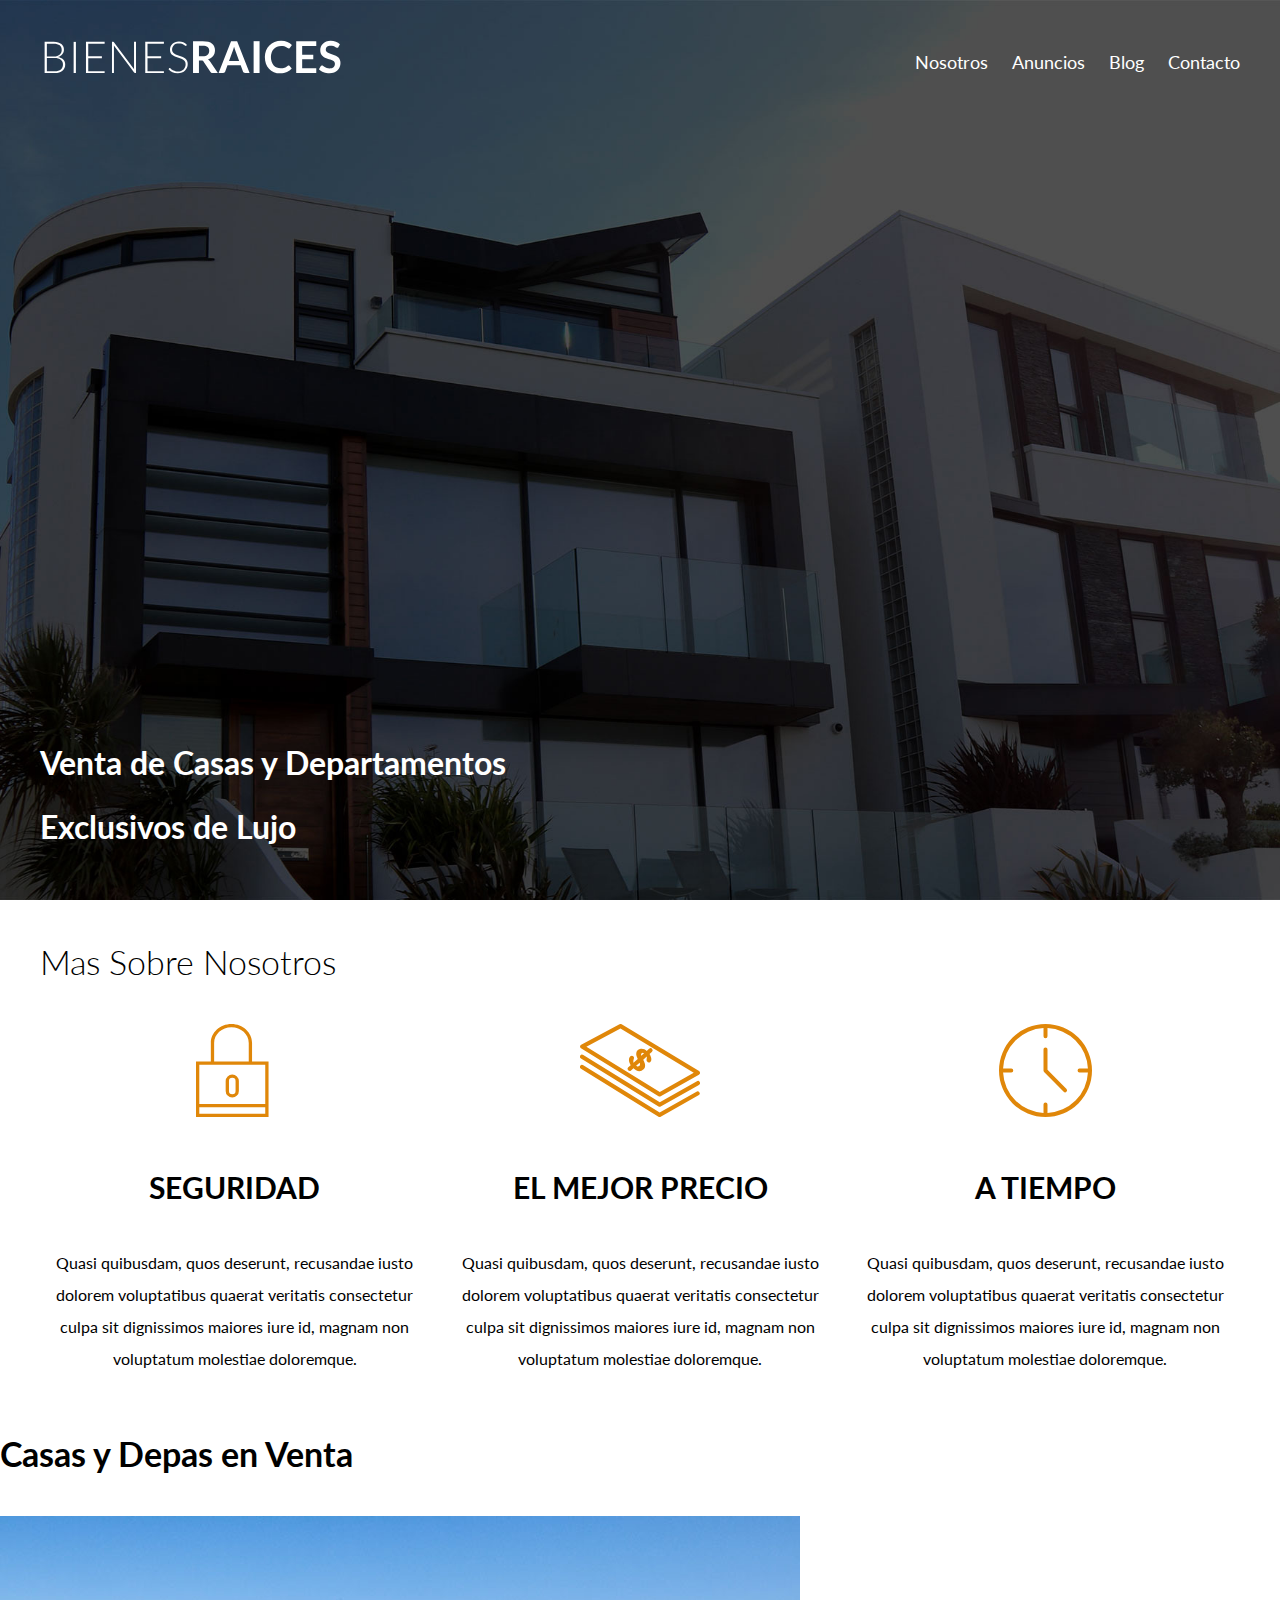
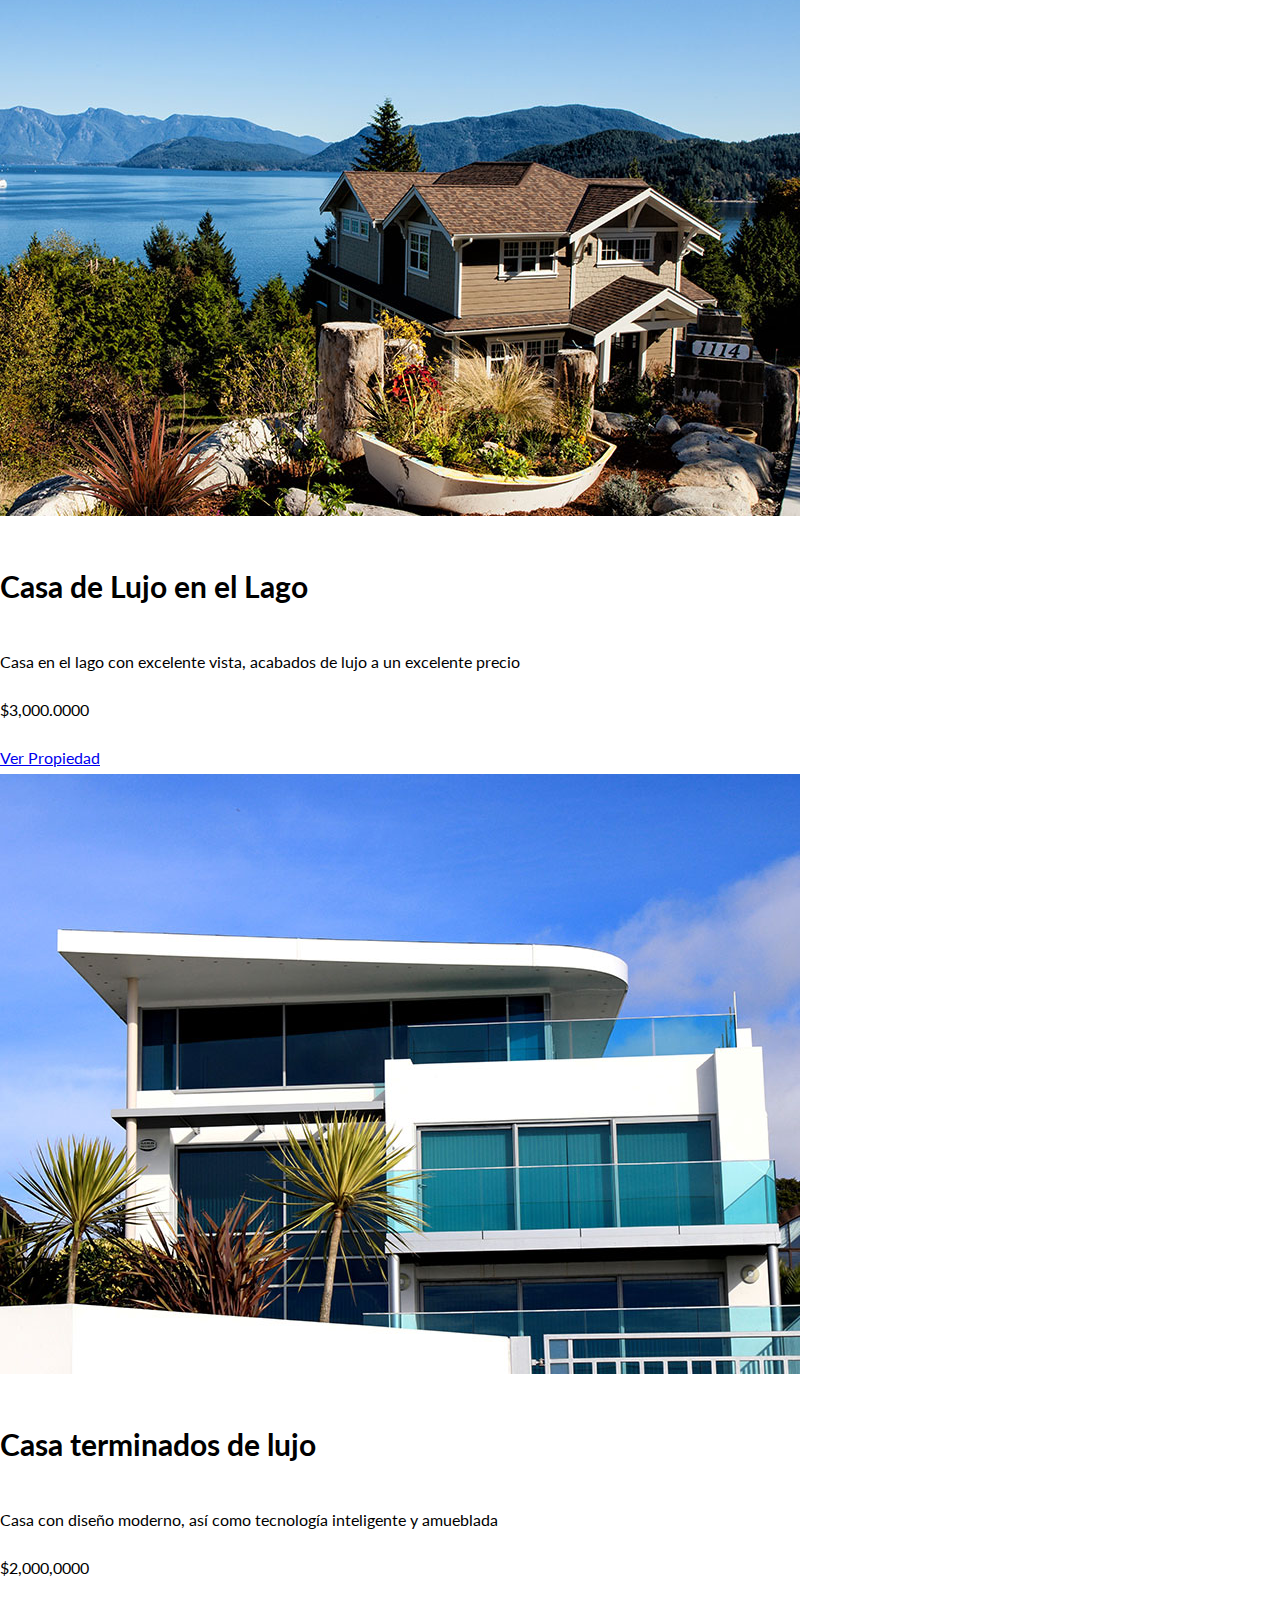
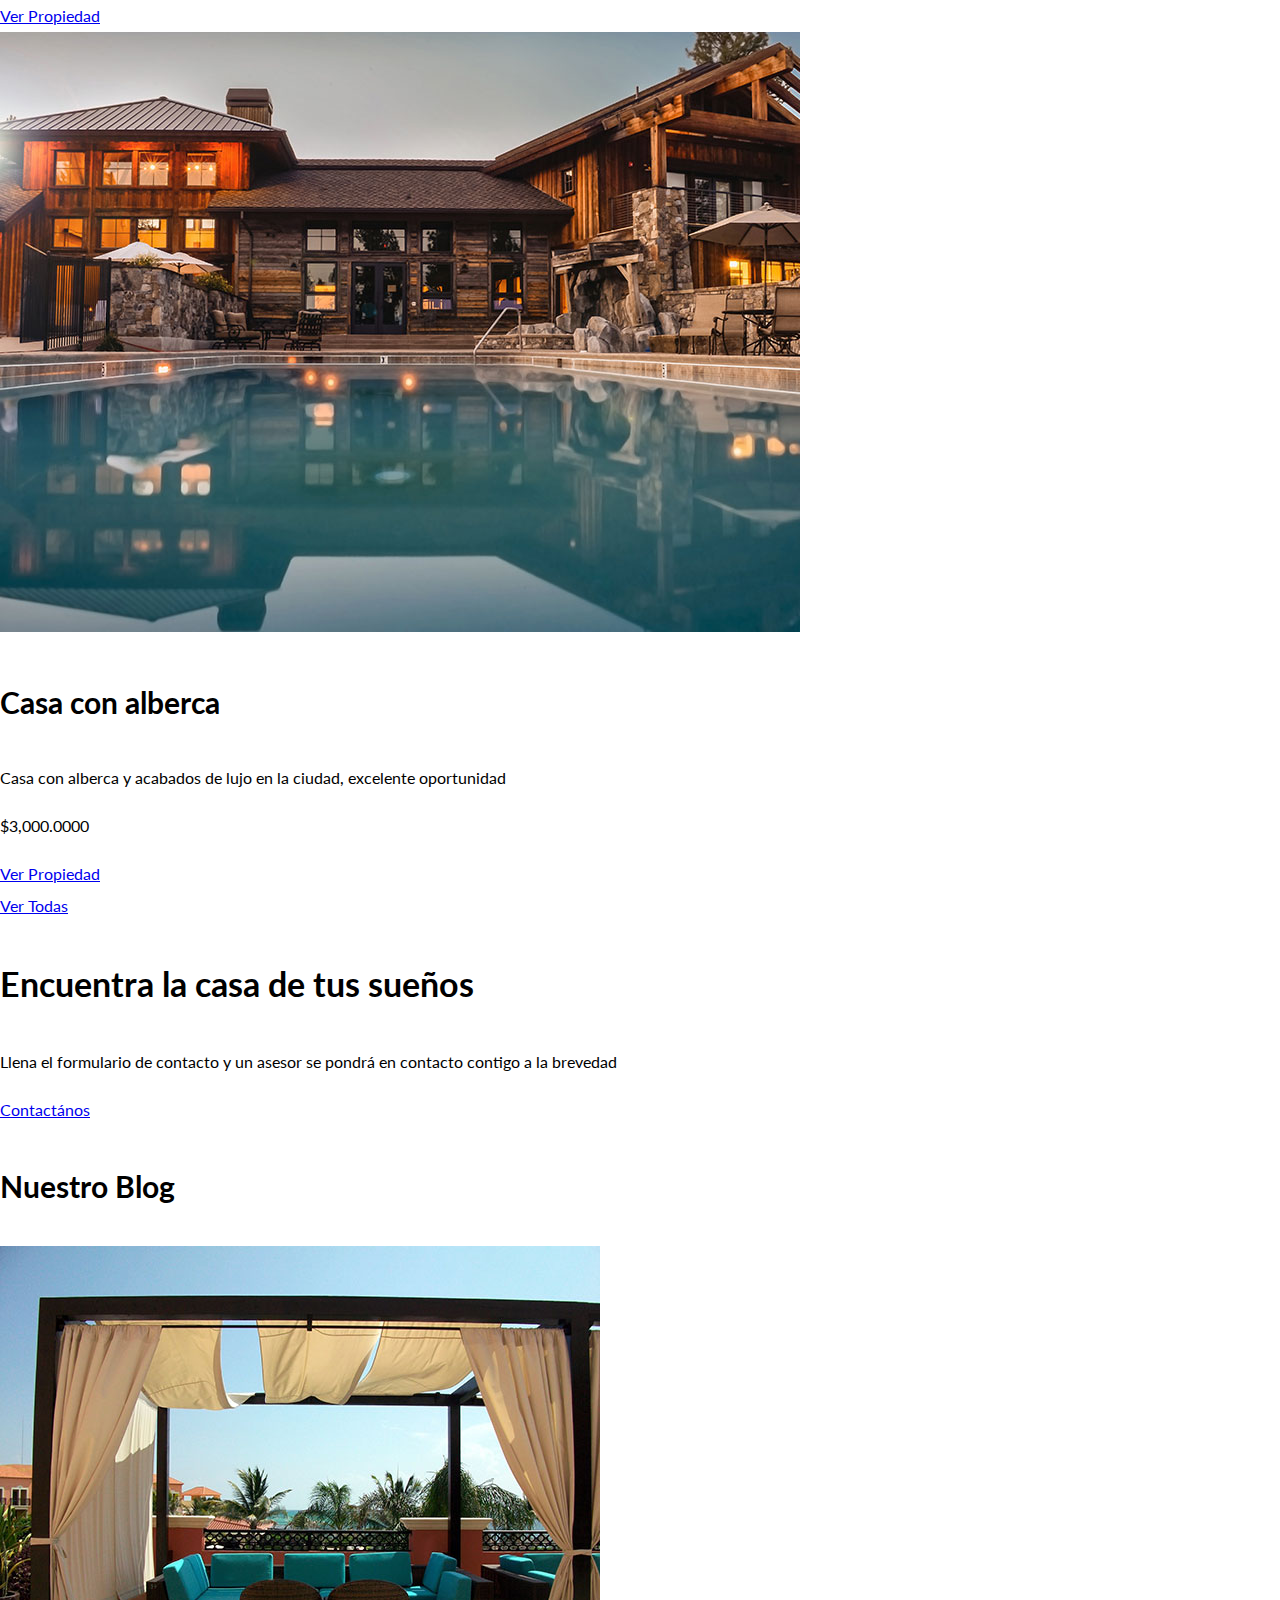
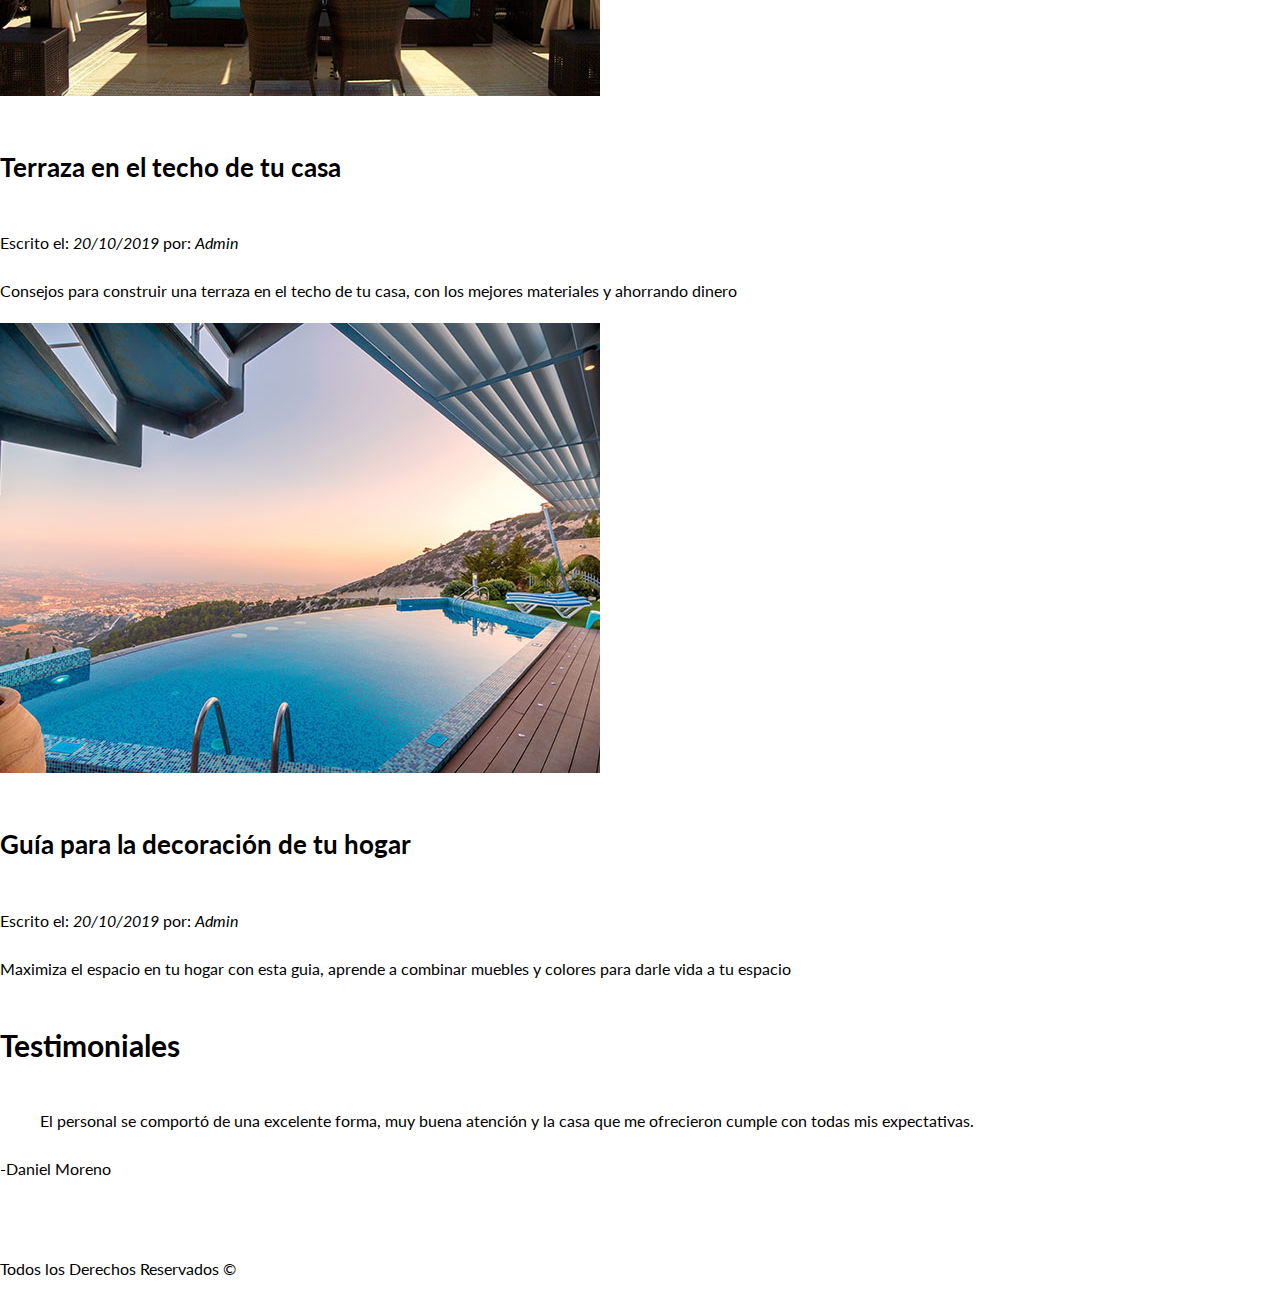
==== commit 5fa8bb67: "8" ====
--- a/index.html
+++ b/index.html
@@ -27,26 +27,28 @@
         </div>
     </header>
     
-    <section>
+    <section class="contenedor seccion">
 
-        <h2>Mas Sobre Nosotros</h2>
+        <h2 class="fw-300 centrar-textoe">Mas Sobre Nosotros</h2>
         
-        <div>
-            <img src="img/icono1.svg" alt="">
-            <h3>Seguridad</h3>
-            <p>Quasi quibusdam, quos deserunt, recusandae iusto dolorem voluptatibus quaerat veritatis consectetur culpa sit dignissimos maiores iure id, magnam non voluptatum molestiae doloremque.</p>
-        </div>
+        <div class="iconos-nosotros">
+            <div class="icono">
+                <img src="img/icono1.svg" alt="">
+                <h3>Seguridad</h3>
+                <p>Quasi quibusdam, quos deserunt, recusandae iusto dolorem voluptatibus quaerat veritatis consectetur culpa sit dignissimos maiores iure id, magnam non voluptatum molestiae doloremque.</p>
+            </div>
+        
+            <div class="icono">
+                <img src="img/icono2.svg" alt="">
+                <h3>El Mejor Precio</h3> 
+                <p>Quasi quibusdam, quos deserunt, recusandae iusto dolorem voluptatibus quaerat veritatis consectetur culpa sit dignissimos maiores iure id, magnam non voluptatum molestiae doloremque.</p>
+            </div>
     
-        <div>
-            <img src="img/icono2.svg" alt="">
-            <h3>El Mejor Precio</h3> 
-            <p>Quasi quibusdam, quos deserunt, recusandae iusto dolorem voluptatibus quaerat veritatis consectetur culpa sit dignissimos maiores iure id, magnam non voluptatum molestiae doloremque.</p>
-        </div>
-
-        <div>
-            <img src="img/icono3.svg" alt="">
-            <h3>A Tiempo</h3>
-            <p>Quasi quibusdam, quos deserunt, recusandae iusto dolorem voluptatibus quaerat veritatis consectetur culpa sit dignissimos maiores iure id, magnam non voluptatum molestiae doloremque.</p>
+            <div class="icono">
+                <img src="img/icono3.svg" alt="">
+                <h3>A Tiempo</h3>
+                <p>Quasi quibusdam, quos deserunt, recusandae iusto dolorem voluptatibus quaerat veritatis consectetur culpa sit dignissimos maiores iure id, magnam non voluptatum molestiae doloremque.</p>
+            </div>
         </div>
     </section>
 
--- a/css/styles.css
+++ b/css/styles.css
@@ -5,6 +5,7 @@
 body{
     font-family: 'Lato', sans-serif;
     font-size: 1.6rem;
+    line-height: 2;
 }
 
 /*Globales*/
@@ -23,6 +24,17 @@
 }
 h4{
     font-size: 2.6rem;    
+}
+/* Utilidades */
+.seccion{
+    margin-top: 2rem;
+    margin-bottom: 2rem;
+}
+.fw-300{
+    font-weight: 300;
+}
+.centrar-texto{
+    text-align: center;
 }
 /*Header*/
 .site-header.inicio{
@@ -62,4 +74,17 @@
 }
 .navegacion a:last-of-type{
     margin: 0;
-}+}
+
+/*iconos-nosotros*/
+.iconos-nosotros{
+    display: flex;
+    justify-content: space-between;
+}
+.icono{
+    flex-basis: calc(33.3% - 1rem);
+    text-align: center;
+}
+.icono h3{
+    text-transform: uppercase;
+}
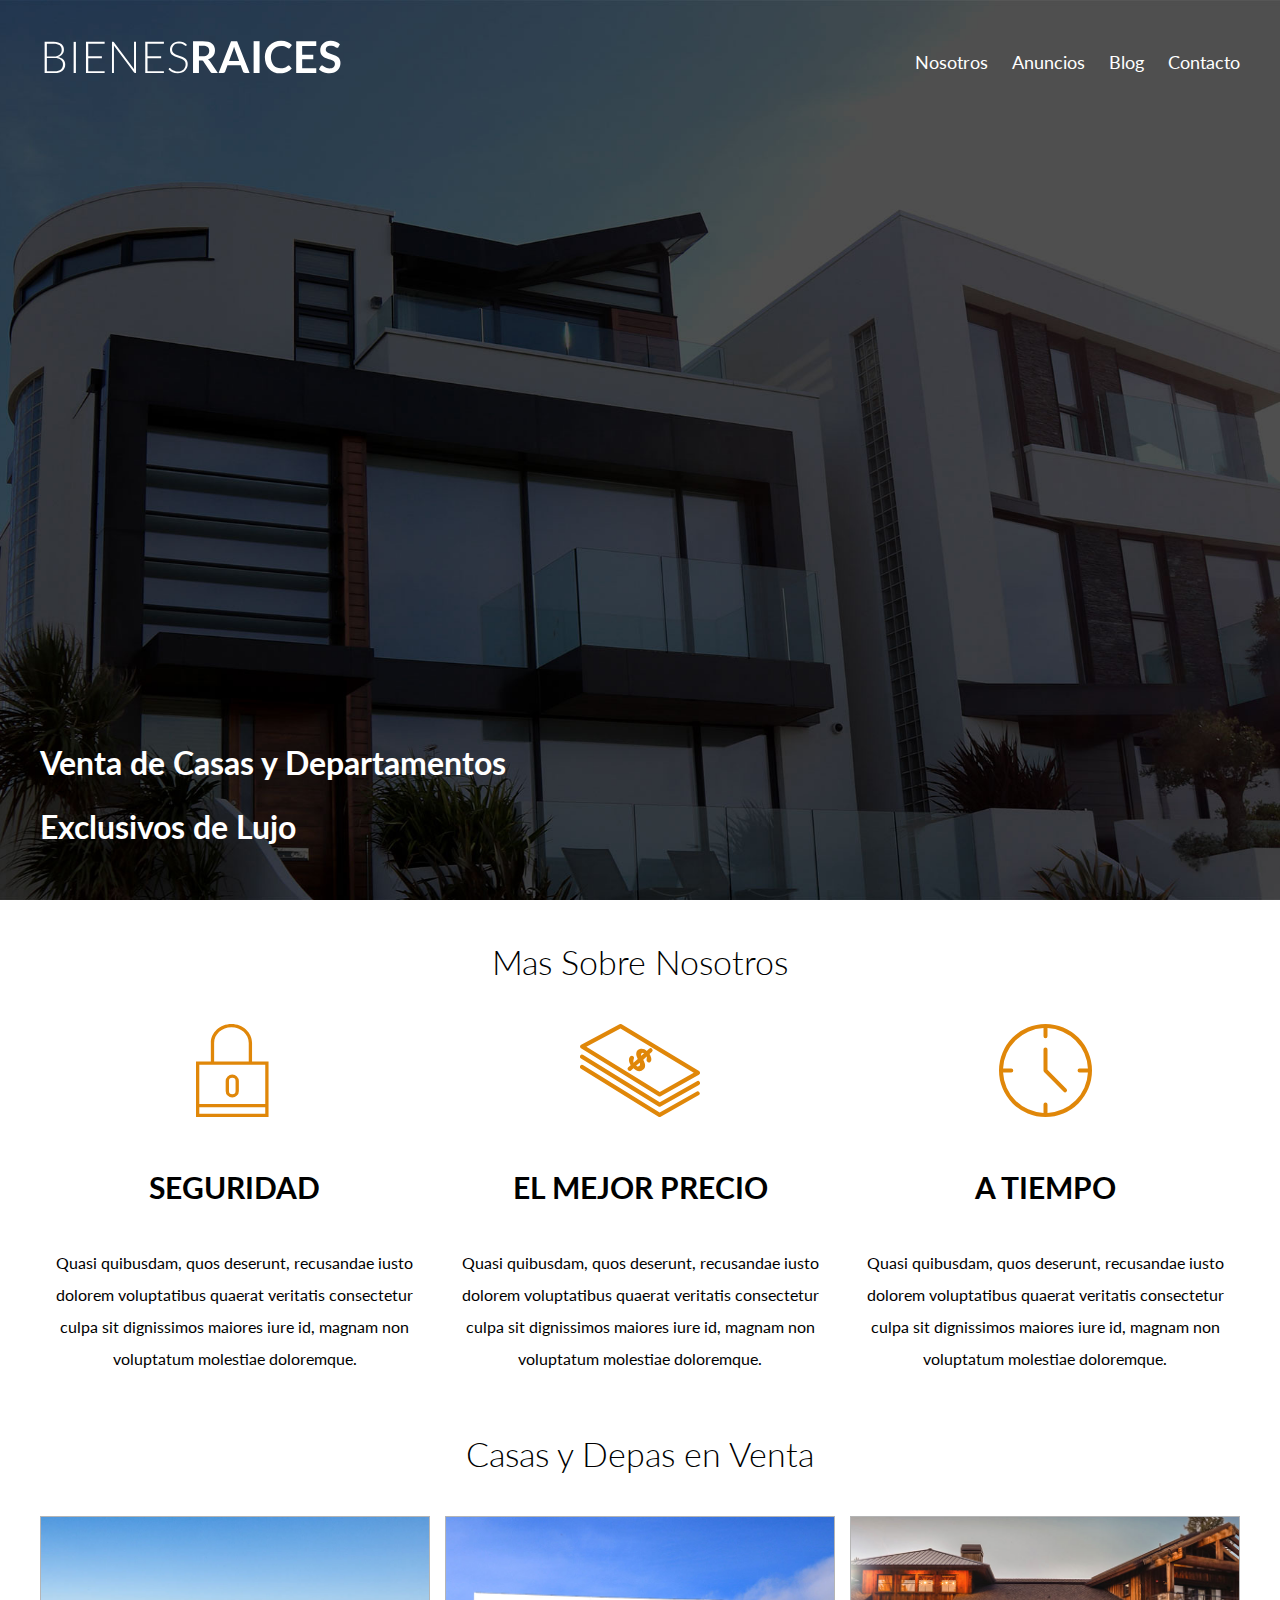
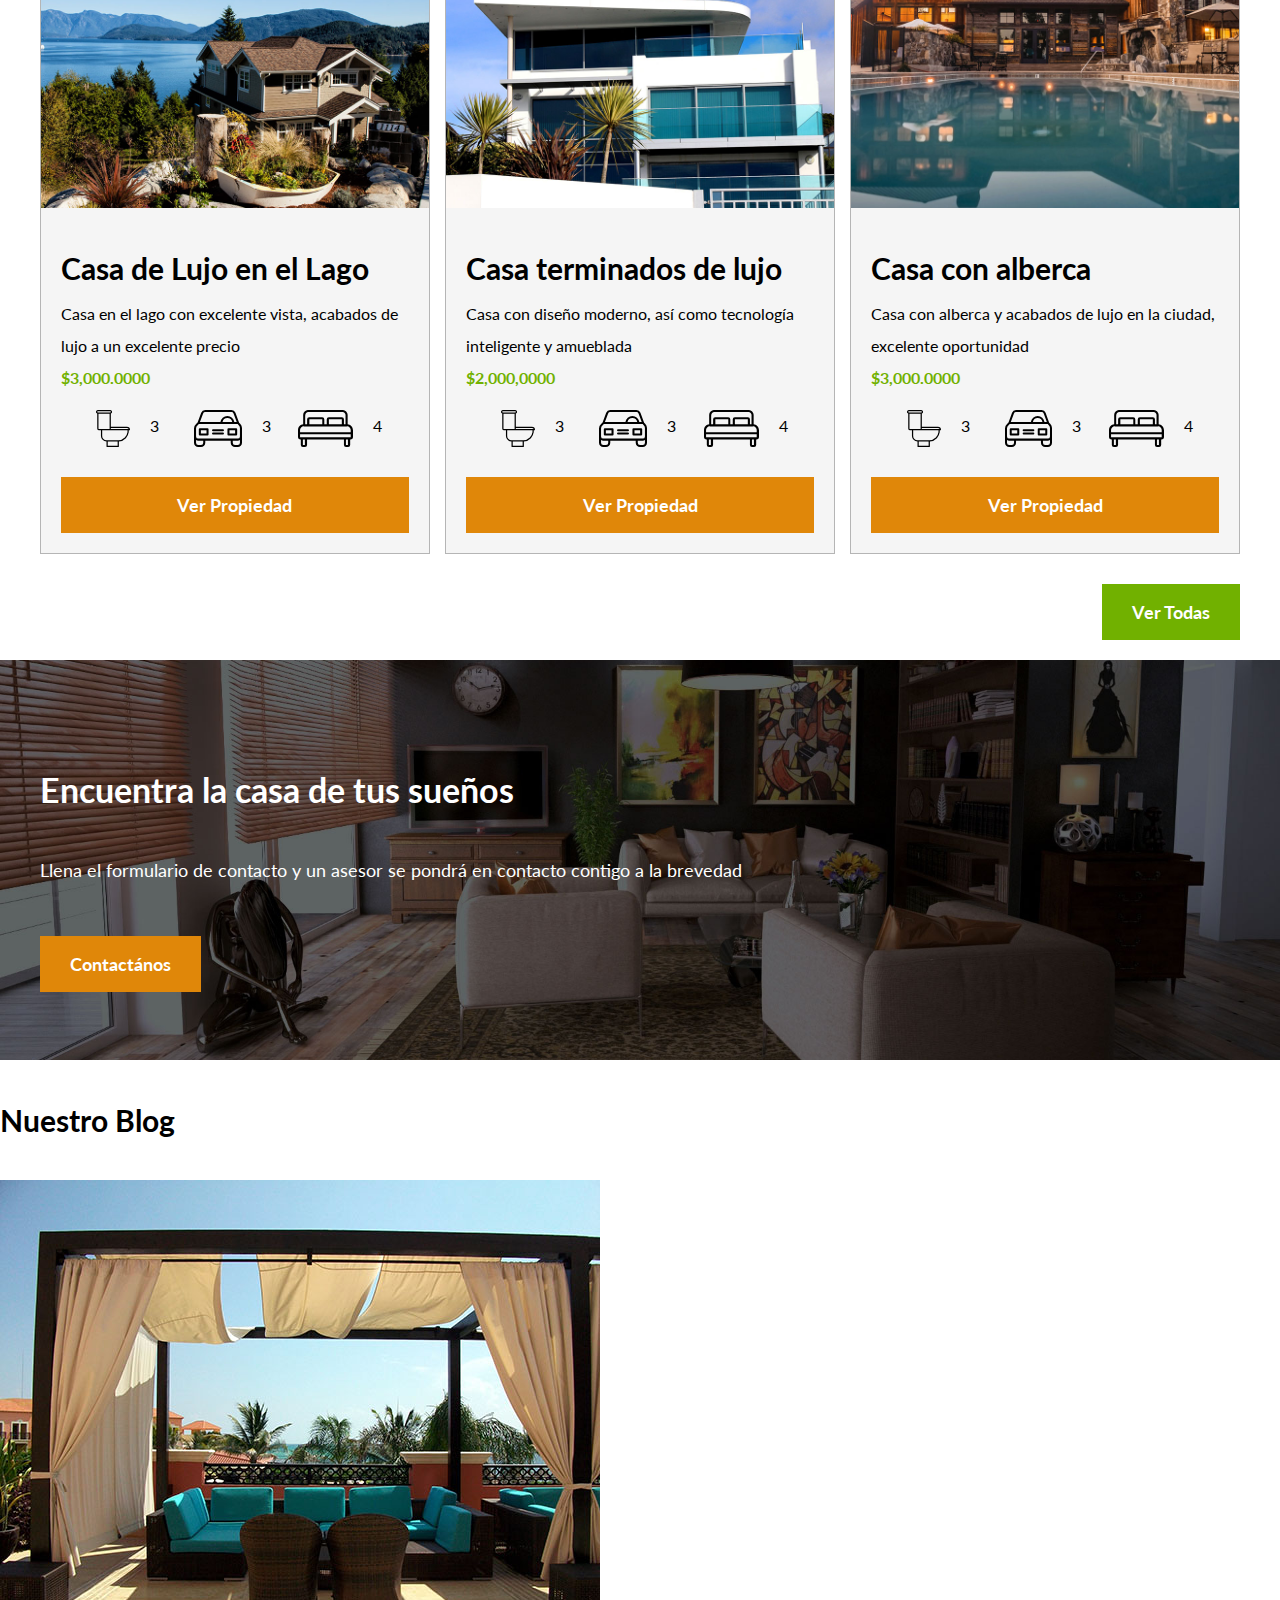
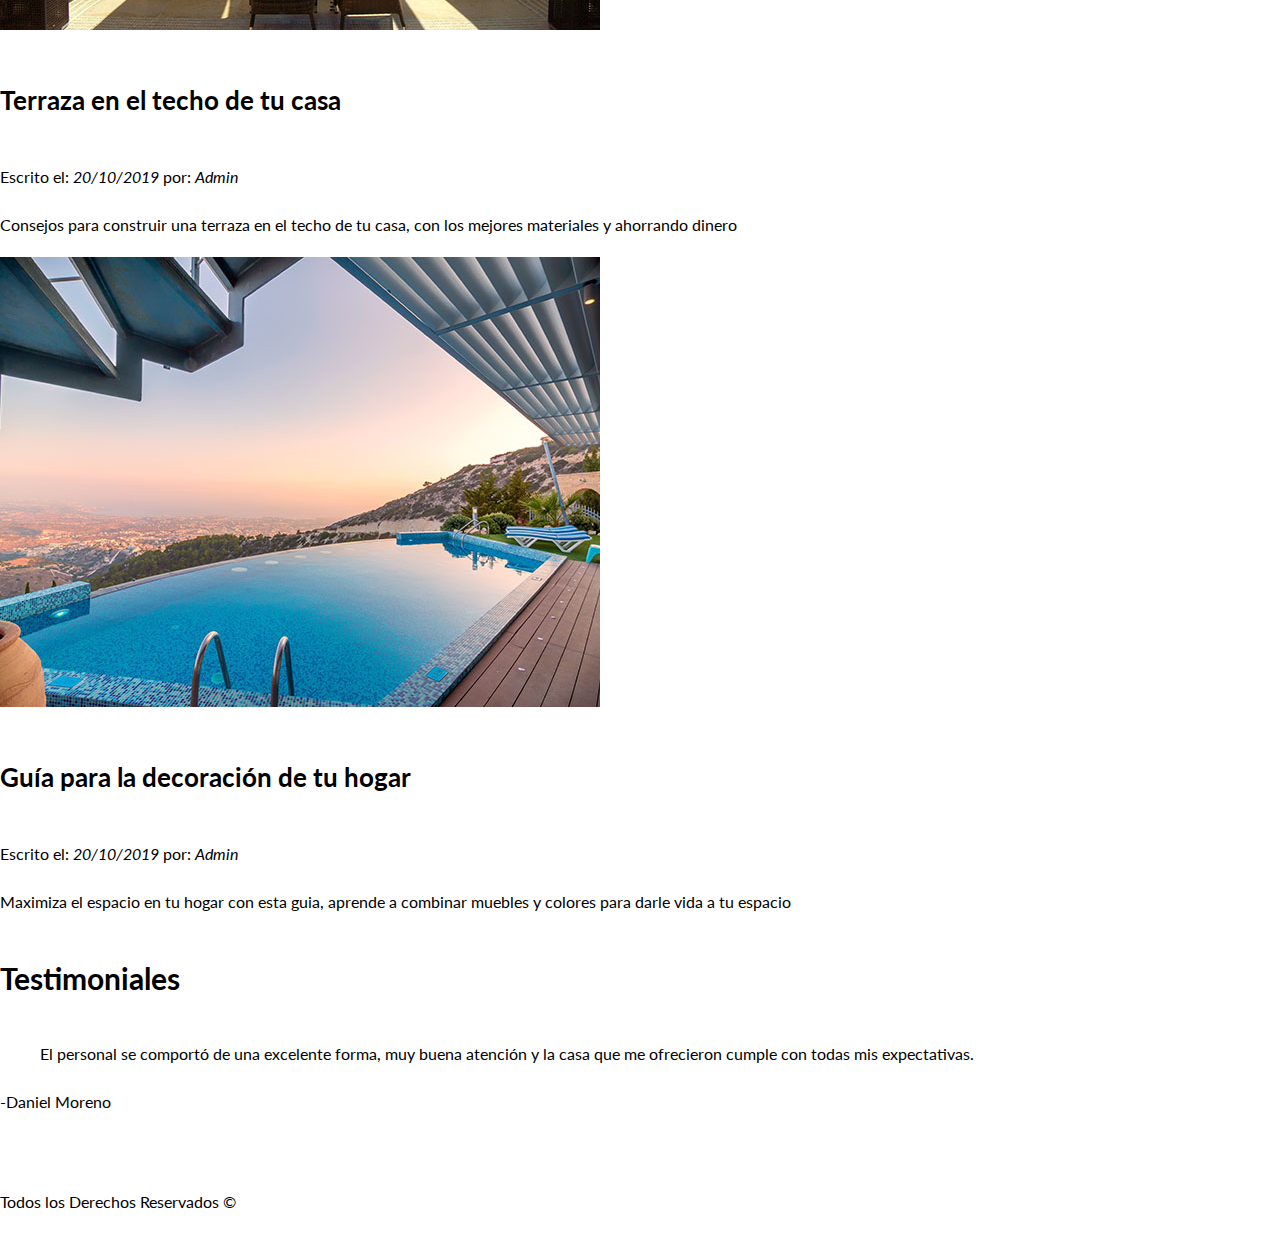
==== commit fa985fa2: "secciones anuncios, seccion contactenos" ====
--- a/index.html
+++ b/index.html
@@ -29,7 +29,7 @@
     
     <section class="contenedor seccion">
 
-        <h2 class="fw-300 centrar-textoe">Mas Sobre Nosotros</h2>
+        <h2 class="fw-300 centrar-texto">Mas Sobre Nosotros</h2>
         
         <div class="iconos-nosotros">
             <div class="icono">
@@ -52,43 +52,94 @@
         </div>
     </section>
 
-    <main>
+    <main class="contenedor seccion">
     
-        <h2>Casas y Depas en Venta</h2>   
-        
-        <div>
-            <img src="img/anuncio1.jpg" alt="">
-            <h3>Casa de Lujo en el Lago</h3>
-            <p>Casa en el lago con excelente vista, acabados de lujo a un excelente precio</p>
-            <p>$3,000.0000</p>
-            <a href="#">Ver Propiedad</a>
+        <h2 class="fw-300 centrar-texto">Casas y Depas en Venta</h2>   
+        <div class="contenedor-anuncios">
+            <div class="anuncio">
+                <img src="img/anuncio1.jpg" alt="">
+                <div class="contenido-anuncio">
+                    <h3>Casa de Lujo en el Lago</h3>
+                    <p>Casa en el lago con excelente vista, acabados de lujo a un excelente precio</p>
+                    <p class="precio">$3,000.0000</p>
+                    <ul class="iconos-caracteristicas">
+                        <li>
+                            <img src="img/icono_wc.svg" alt="">
+                            <p>3</p>
+                        </li>
+                        <li>
+                            <img src="img/icono_estacionamiento.svg" alt="">
+                            <p>3</p>
+                        </li>
+                        <li>
+                            <img src="img/icono_dormitorio.svg" alt="">
+                            <p>4</p>
+                        </li>
+                    </ul>
+                    <a href="#" class="boton boton-amarillo d-block">Ver Propiedad</a>
+                </div>
+            </div>
+    
+            <div class="anuncio">
+                <img src="img/anuncio2.jpg" alt="">
+                <div class="contenido-anuncio">
+                    <h3>Casa terminados de lujo</h3>
+                    <p>Casa con diseño moderno, así como tecnología inteligente y amueblada</p>
+                    <p class="precio">$2,000,0000</p>
+                    <ul class="iconos-caracteristicas">
+                        <li>
+                            <img src="img/icono_wc.svg" alt="">
+                            <p>3</p>
+                        </li>
+                        <li>
+                            <img src="img/icono_estacionamiento.svg" alt="">
+                            <p>3</p>
+                        </li>
+                        <li>
+                            <img src="img/icono_dormitorio.svg" alt="">
+                            <p>4</p>
+                        </li>
+                    </ul>
+                    <a href="#" class="boton boton-amarillo d-block">Ver Propiedad</a>
+                </div>
+            </div>
+    
+            <div class="anuncio">
+                <img src="img/anuncio3.jpg" alt="">
+                <div class="contenido-anuncio">
+                    <h3>Casa con alberca</h3>
+                    <p>Casa con alberca y acabados de lujo en la ciudad, excelente oportunidad</p>
+                    <p class="precio">$3,000.0000</p>
+                    <ul class="iconos-caracteristicas">
+                        <li>
+                            <img src="img/icono_wc.svg" alt="">
+                            <p>3</p>
+                        </li>
+                        <li>
+                            <img src="img/icono_estacionamiento.svg" alt="">
+                            <p>3</p>
+                        </li>
+                        <li>
+                            <img src="img/icono_dormitorio.svg" alt="">
+                            <p>4</p>
+                        </li>
+                    </ul>
+                    <a href="#" class="boton boton-amarillo d-block">Ver Propiedad</a>
+                </div>
+            </div>
         </div>
-
-        <div>
-            <img src="img/anuncio2.jpg" alt="">
-            <h3>Casa terminados de lujo</h3>
-            <p>Casa con diseño moderno, así como tecnología inteligente y amueblada</p>
-            <p>$2,000,0000</p>
-            <a href="#">Ver Propiedad</a>
+        <div class="ver-todas">
+            <a href="anuncios.html" class="boton boton-verde">Ver Todas</a>
         </div>
-
-        <div>
-            <img src="img/anuncio3.jpg" alt="">
-            <h3>Casa con alberca</h3>
-            <p>Casa con alberca y acabados de lujo en la ciudad, excelente oportunidad</p>
-            <p>$3,000.0000</p>
-            <a href="#">Ver Propiedad</a>
-        </div>
-
-        <a href="anuncios.html">Ver Todas</a>
-    
     </main>
 
-    <section>
-        <h2>Encuentra la casa de tus sueños</h2>
-        <p>Llena el formulario de contacto y un asesor se pondrá 
-        en contacto contigo a la brevedad</p>
-        <a href="contacto.html">Contactános</a>
+    <section class="imagen-contacto">
+        <div class="contenedor contenido-contacto">
+            <h2>Encuentra la casa de tus sueños</h2>
+            <p>Llena el formulario de contacto y un asesor se pondrá 
+            en contacto contigo a la brevedad</p>
+            <a href="contacto.html" class="boton boton-amarillo">Contactános</a>
+        </div>
     </section>
 
     <section>
--- a/css/styles.css
+++ b/css/styles.css
@@ -1,5 +1,10 @@
 html{
     font-size: 62.5%;/* Reset para REMS - 62.5% = 10px de 16px*/
+    box-sizing: border-box;
+}
+
+*, *::before, *::after{
+    box-sizing: inherit;
 }
 
 body{
@@ -9,6 +14,9 @@
 }
 
 /*Globales*/
+img{
+    max-width: 100%;
+}
 .contenedor{
     max-width: 120rem;
     margin: 0 auto;
@@ -35,6 +43,26 @@
 }
 .centrar-texto{
     text-align: center;
+}
+.d-block{
+    display: block!important;
+}
+/*Botones*/
+.boton{
+    color: white;
+    font-weight: 700;
+    text-decoration: none;
+    font-size: 1.8rem;
+    padding: 1rem 3rem;
+    margin-top: 3rem;
+    display: inline-block;
+    text-align: center;
+}
+.boton-amarillo{
+    background-color: #E08709;
+}
+.boton-verde{
+    background-color: #71B100;
 }
 /*Header*/
 .site-header.inicio{
@@ -88,3 +116,59 @@
 .icono h3{
     text-transform: uppercase;
 }
+
+/*Anuncios*/
+.contenedor-anuncios{
+    display: flex;
+    justify-content: space-between;
+}
+.anuncio{
+    flex-basis: calc(33.3% - 1rem);
+    border: 1px solid #B5B5B5;
+    background-color: #F5F5F5;
+}
+.contenido-anuncio{
+    padding: 2rem;
+}
+.contenido-anuncio h3, 
+.contenido-anuncio p{
+    margin: 0;
+}
+.precio{
+    color: #71B100;
+    font-weight: 700;
+}
+.iconos-caracteristicas{
+    list-style: none;
+    padding: 0;
+    display: flex;
+    justify-content: space-evenly;
+}
+.iconos-caracteristicas li{
+    /*flex: 1;*/
+    display: flex;
+}
+.iconos-caracteristicas li img{
+    margin-right: 2rem;
+}
+.ver-todas{
+    display: flex;
+    justify-content: flex-end;
+}
+
+/*Contacto Home*/
+.imagen-contacto{
+    background-image: url(../img/encuentra.jpg);
+    background-position: center center;
+    background-size: cover;
+    height: 40rem;
+    display: flex;
+    align-items: center;
+}
+.contenido-contacto{
+    flex: 1;
+    color: white;
+}
+.contenido-contacto p{
+    font-size: 1.8rem;
+}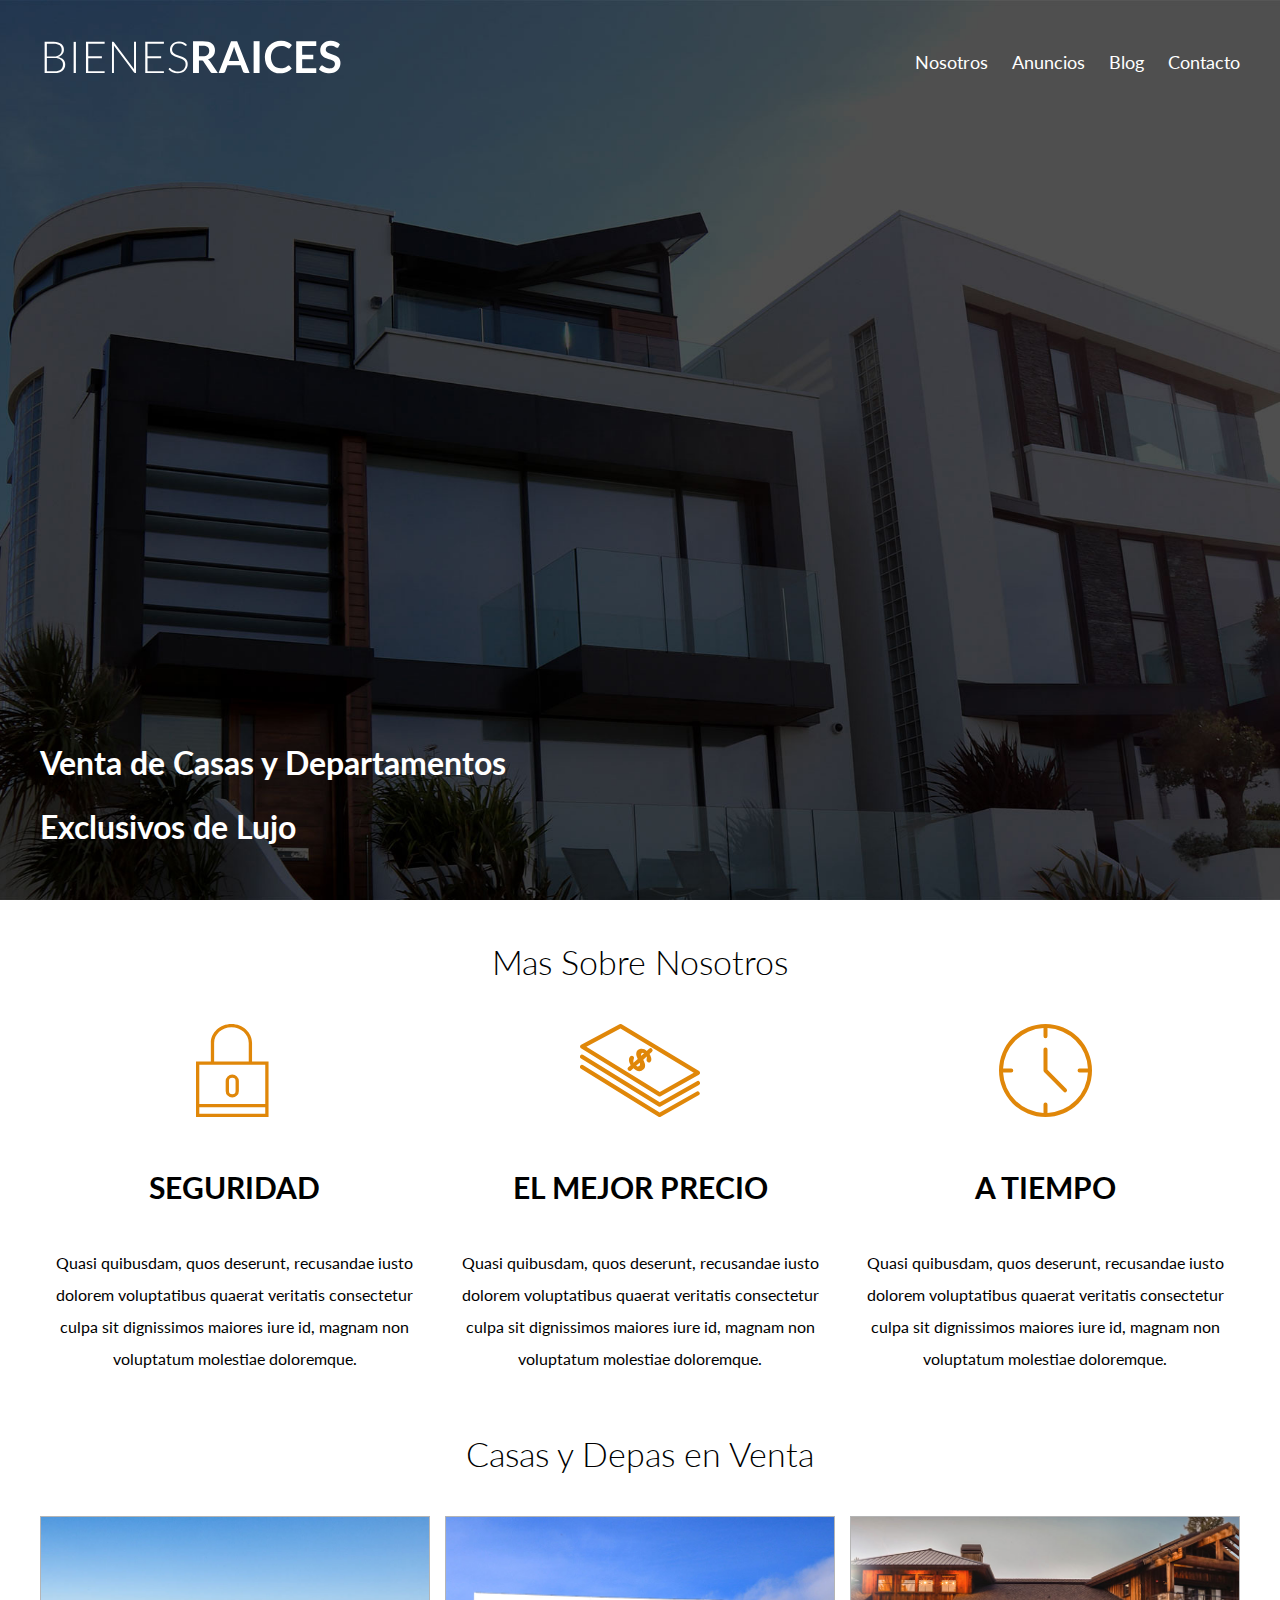
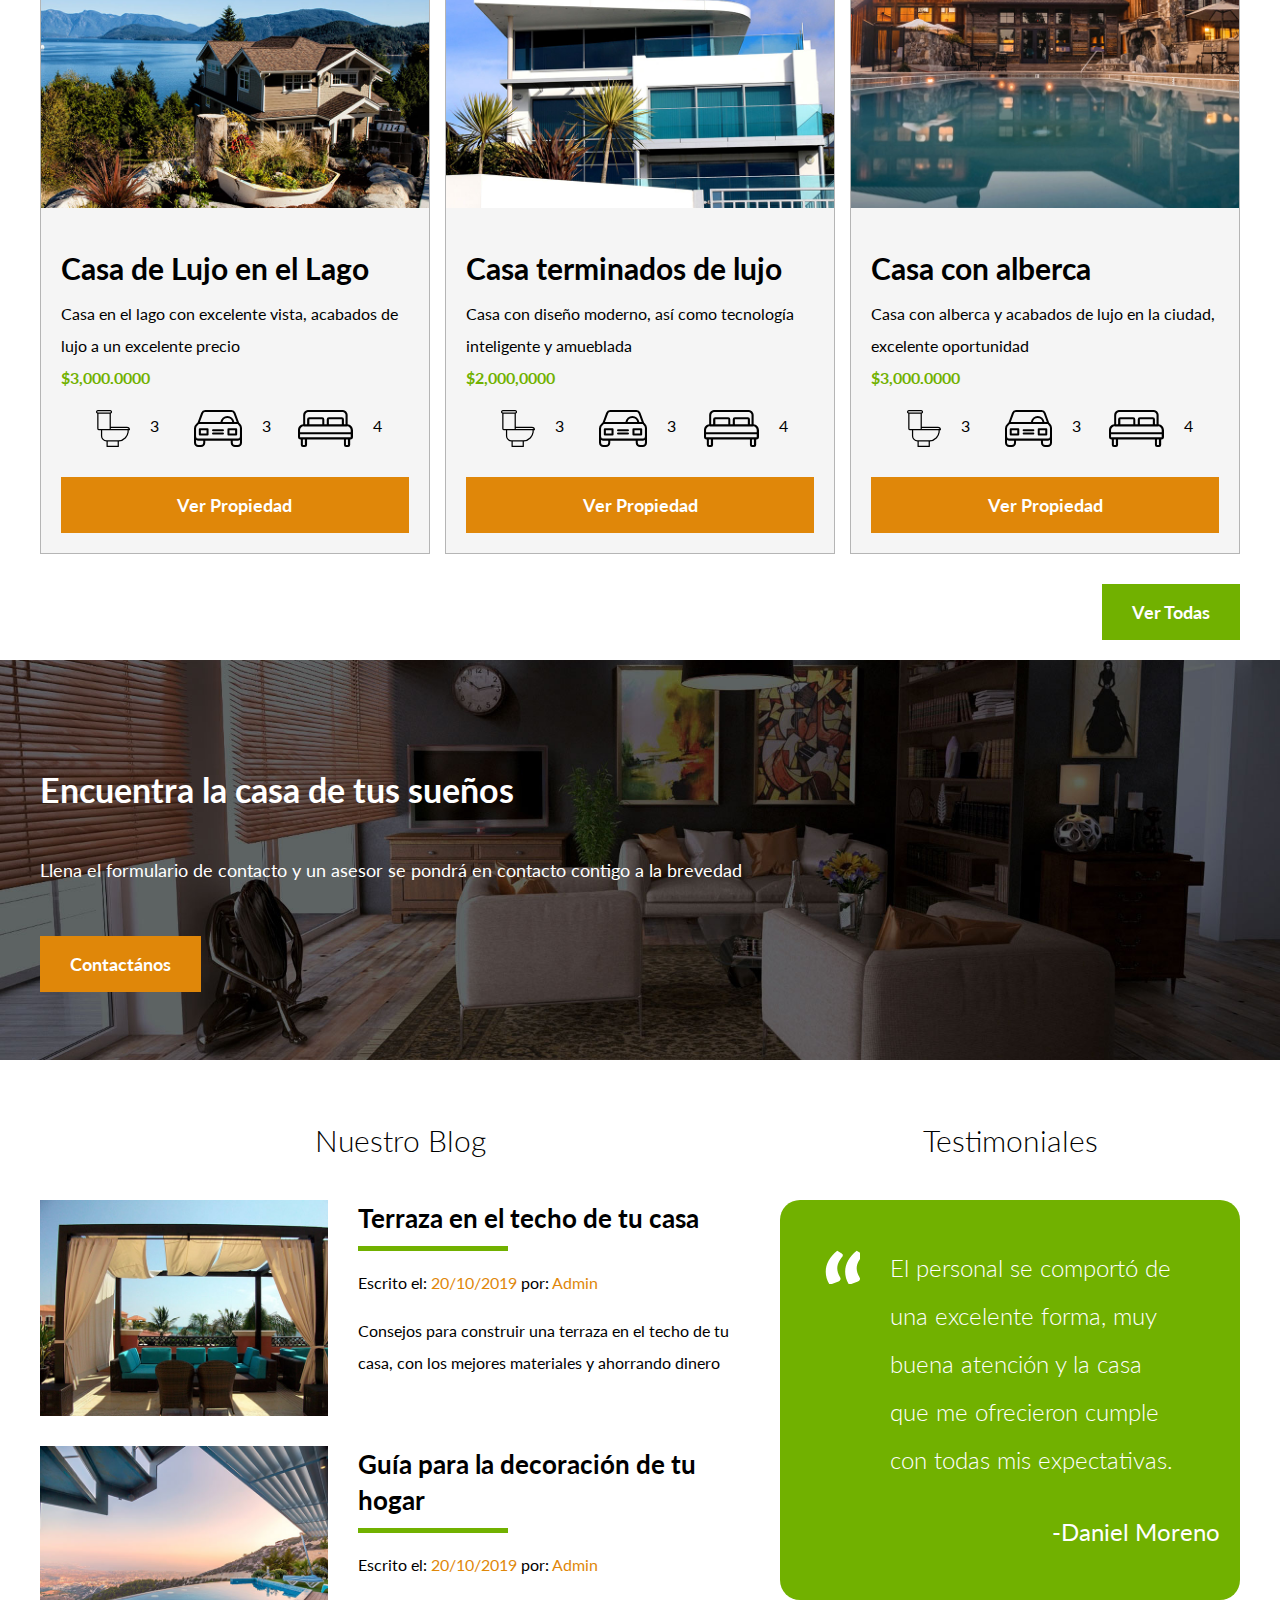
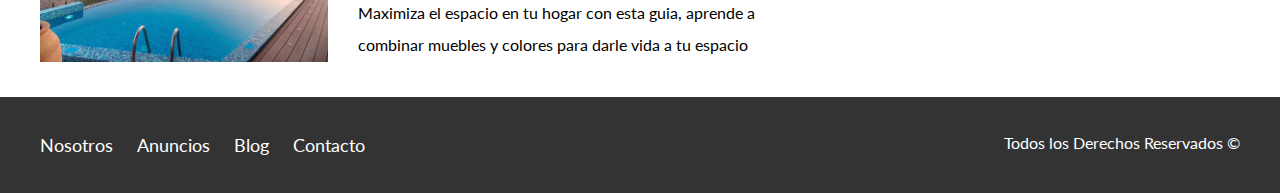
==== commit 82f72fda: "secciones blog,testimonial y footer" ====
--- a/index.html
+++ b/index.html
@@ -142,41 +142,60 @@
         </div>
     </section>
 
-    <section>
-        <h3>Nuestro Blog</h3>
-
-        <article>
-            <img src="img/blog1.jpg" alt="">
-            <h4>Terraza en el techo de tu casa</h4>
-            <p>Escrito el: <em>20/10/2019</em> por: <em>Admin</em></p>
-            <p>Consejos para construir una terraza en el techo de tu casa, con los mejores materiales y ahorrando dinero</p>
-        </article>
-
-        <article>
-            <img src="img/blog2.jpg" alt="">
-            <h4>Guía para la decoración de tu hogar</h4>
-            <p>Escrito el: <em>20/10/2019</em> por: <em>Admin</em></p>
-            <p>Maximiza el espacio en tu hogar con esta guia, aprende a combinar muebles y colores para darle vida a tu espacio</p>
-        </article>
-    </section>
-
-    <section>
-        <h3>Testimoniales</h3>
-        
-        <blockquote>
-            El personal se comportó de una excelente forma, muy buena atención y la casa 
-            que me ofrecieron cumple con todas mis expectativas.
-        </blockquote>
-        <p>-Daniel Moreno</p>
-    </section>
-    <footer>
-        <nav class="navegacion">
-            <a href="nosotros.html">Nosotros</a>
-            <a href="anuncios.html">Anuncios</a>
-            <a href="blog.html">Blog</a>
-            <a href="contacto.html">Contacto</a>
-        </nav>
+    <div class="seccion-inferior contenedor seccion">
+        <section class="blog">
+            <h3 class="centrar-texto fw-300">Nuestro Blog</h3>
+    
+            <article class="entrada-blog">
+                <div class="imagen">
+                    <img src="img/blog1.jpg" alt="">
+                </div>
+                <div class="texto-entrada">
+                    <a href="#">
+                        <h4>Terraza en el techo de tu casa</h4>
+                    </a>
+                    <p>Escrito el: <span>20/10/2019</span> por: <span>Admin</span></p>
+                    <p>Consejos para construir una terraza en el techo 
+                        de tu casa, con los mejores materiales y ahorrando dinero</p>
+                </div>
+            </article>
+    
+            <article class="entrada-blog">
+                <div class="imagen">
+                    <img src="img/blog2.jpg" alt="">
+                </div>
+                <div class="texto-entrada">
+                    <a href="#">
+                        <h4>Guía para la decoración de tu hogar</h4>
+                    </a>
+                    <p>Escrito el: <span>20/10/2019</span> por: <span>Admin</span></p>
+                    <p>Maximiza el espacio en tu hogar con esta guia, 
+                        aprende a combinar muebles y colores para darle vida a tu espacio</p>
+                </div>
+            </article>
+        </section>
+        <section class="testimoniales">
+            <h3 class="centrar-texto fw-300">Testimoniales</h3>
+            <div class="testimonial">
+                <blockquote>
+                    El personal se comportó de una excelente forma, muy buena atención y la casa 
+                    que me ofrecieron cumple con todas mis expectativas.
+                </blockquote>
+                <p>-Daniel Moreno</p>
+            </div>            
+        </section>
+    </div>
+    
+    <footer class="site-footer seccion">
+        <div class="contenedor contenedor-footer">
+            <nav class="navegacion">
+                <a href="nosotros.html">Nosotros</a>
+                <a href="anuncios.html">Anuncios</a>
+                <a href="blog.html">Blog</a>
+                <a href="contacto.html">Contacto</a>
+            </nav>
+            <p class="copyright">Todos los Derechos Reservados &copy;</p>
+        </div>
     </footer>
-    <p>Todos los Derechos Reservados &copy;</p>
 </body>
 </html>  --- a/css/styles.css
+++ b/css/styles.css
@@ -171,4 +171,90 @@
 }
 .contenido-contacto p{
     font-size: 1.8rem;
+}
+/*Seccion Inferior*/
+.seccion-inferior{
+    display: flex;
+    justify-content: space-between;
+}
+.seccion-inferior .blog{
+    flex-basis: 60%;
+}
+.seccion-inferior .testimoniales{
+    flex-basis: calc(40% - 2rem);
+}
+.entrada-blog{
+    display: flex;
+    justify-content: space-between;
+    margin-bottom: 2rem;
+}
+.entrada-blog:last-of-type{
+    margin-bottom: 0;
+}
+
+.entrada-blog .imagen{
+flex-basis: 40%;
+}
+.entrada-blog .texto-entrada{
+flex-basis: calc(60% - 3rem);
+}
+.texto-entrada a{
+    color: black;
+    text-decoration: none;
+}
+.texto-entrada h4{
+    margin: 0;
+    line-height: 1.4;
+}
+.texto-entrada h4::after{
+    content: '';
+    display: block;
+    width: 15rem;
+    height: 0.5rem;
+    background-color: #71B100;
+    margin-top: 1rem;
+}
+.texto-entrada span{
+    color: #E08709;
+}
+/*Testimoniales*/
+.testimonial{
+    background-color: #71B100;
+    font-size: 2.4rem;
+    padding: 2rem;
+    color: white;
+    border-radius: 2rem;
+}
+.testimonial p{
+    text-align: right;
+}
+.testimonial blockquote::before{
+    content: '';
+    background-image: url(..//img/comilla.svg);
+    width: 4rem;
+    height: 4rem;
+    position: absolute;
+    left: -2rem;
+}
+
+.testimonial blockquote{
+    position: relative;
+    padding-left: 5rem;
+    font-weight: 300;
+}
+/*Footer*/
+.site-footer{
+    background-color: #333333;
+    margin: 0;
+}
+
+.contenedor-footer{
+    padding: 3rem 0;
+    display: flex;
+    justify-content: space-between;
+}
+
+.copyright{
+    margin: 0;
+    color: white;
 }